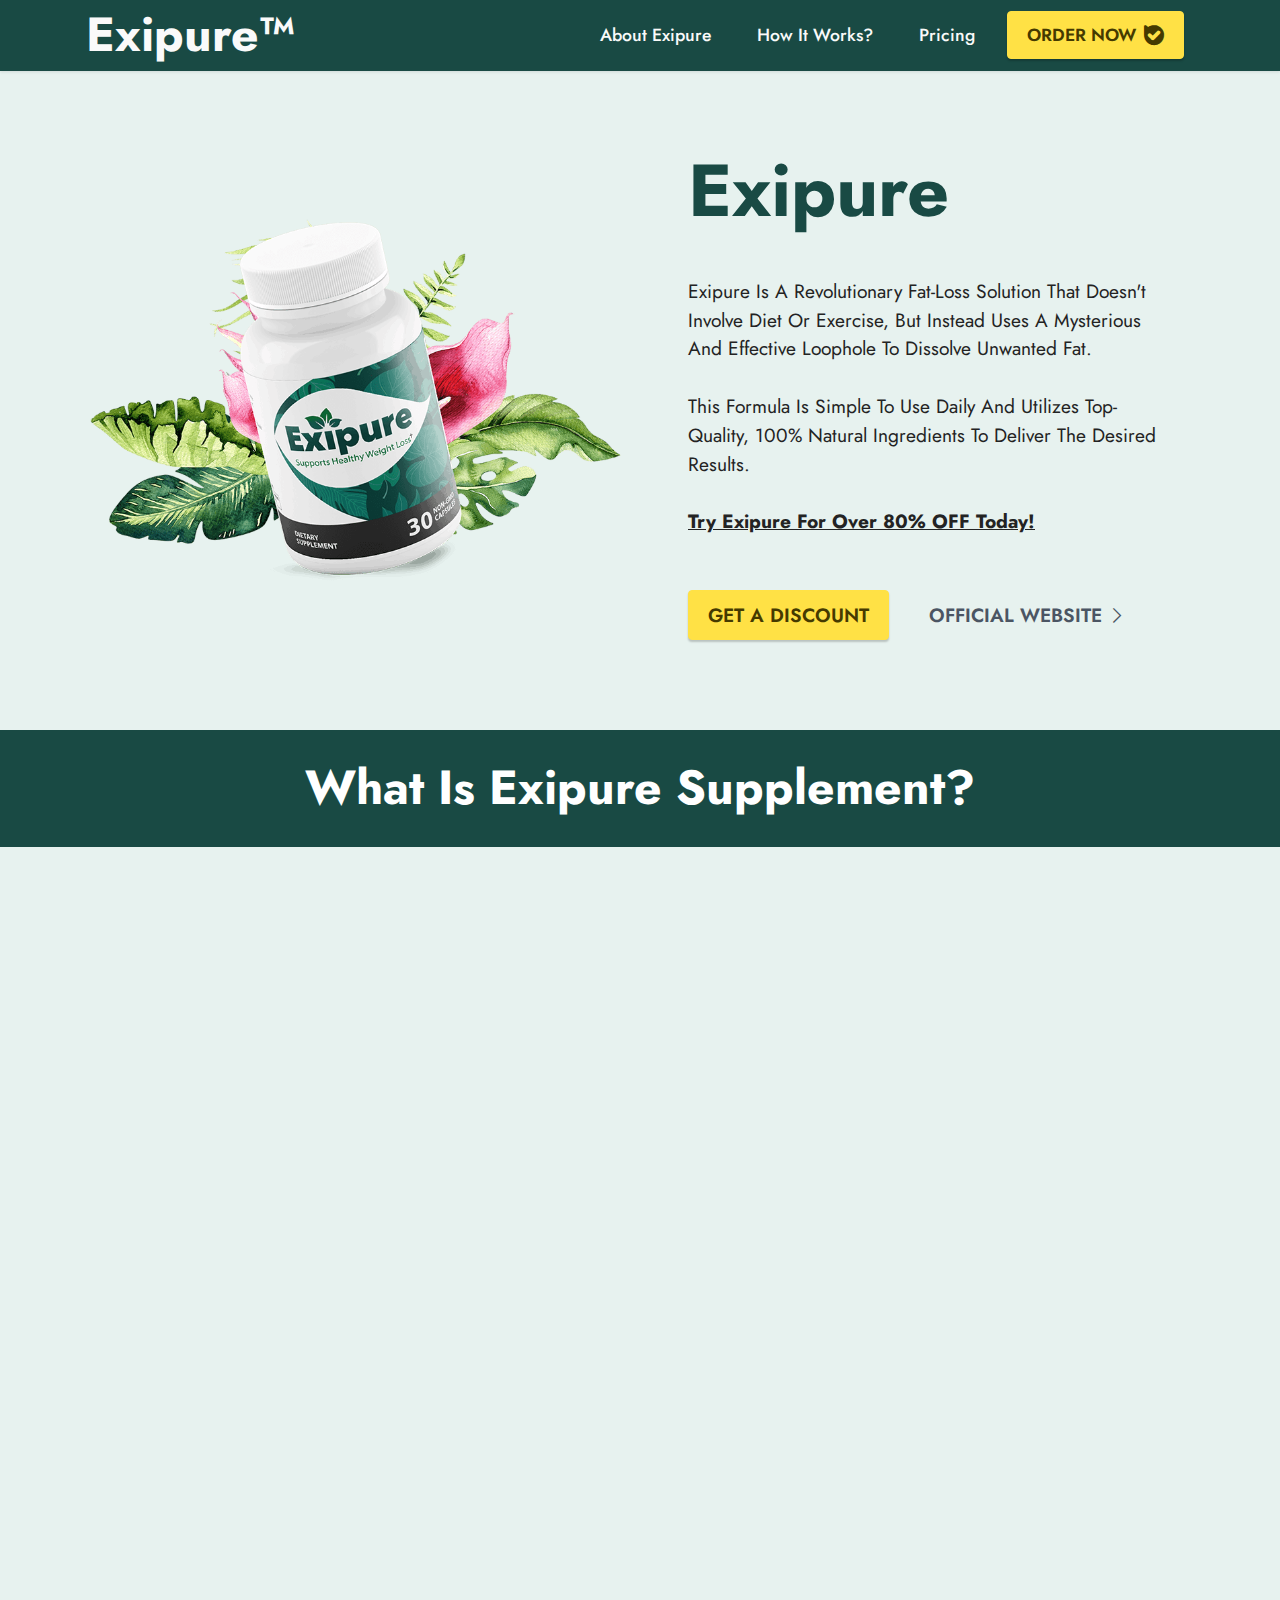
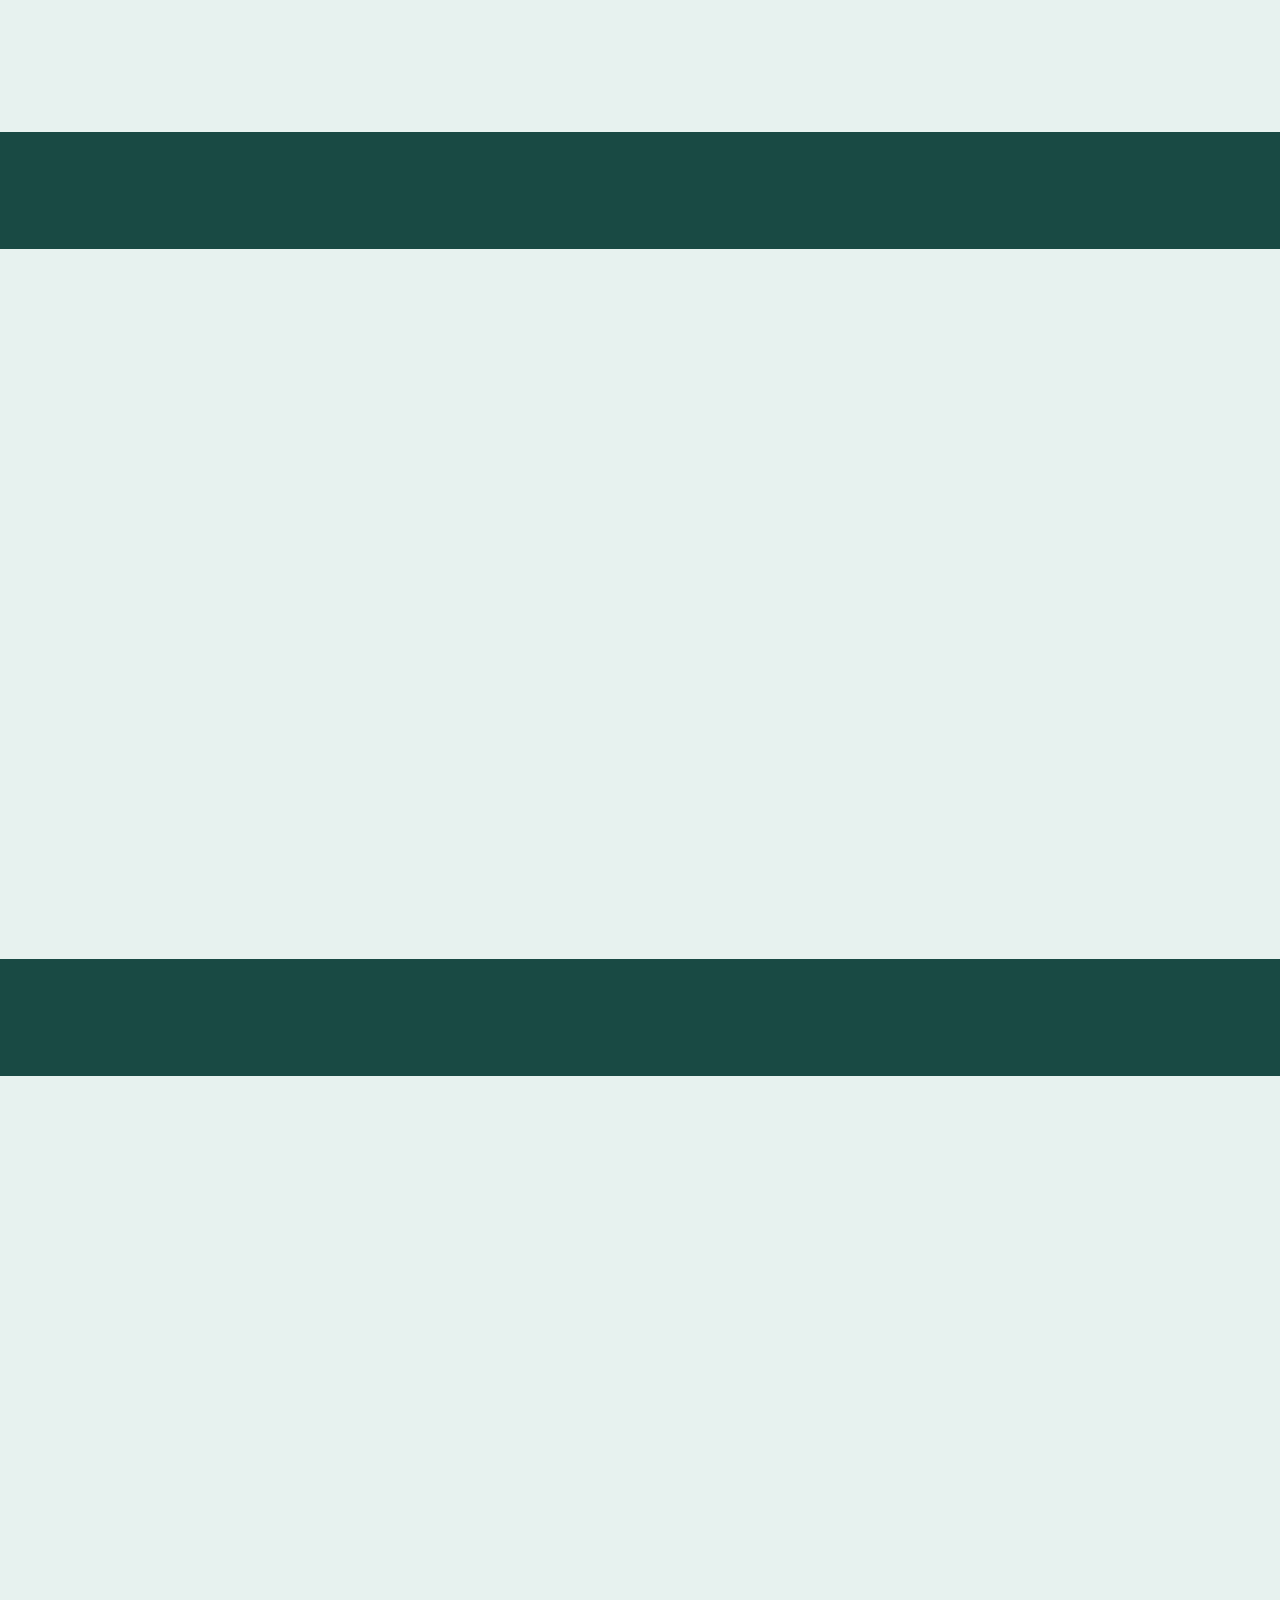
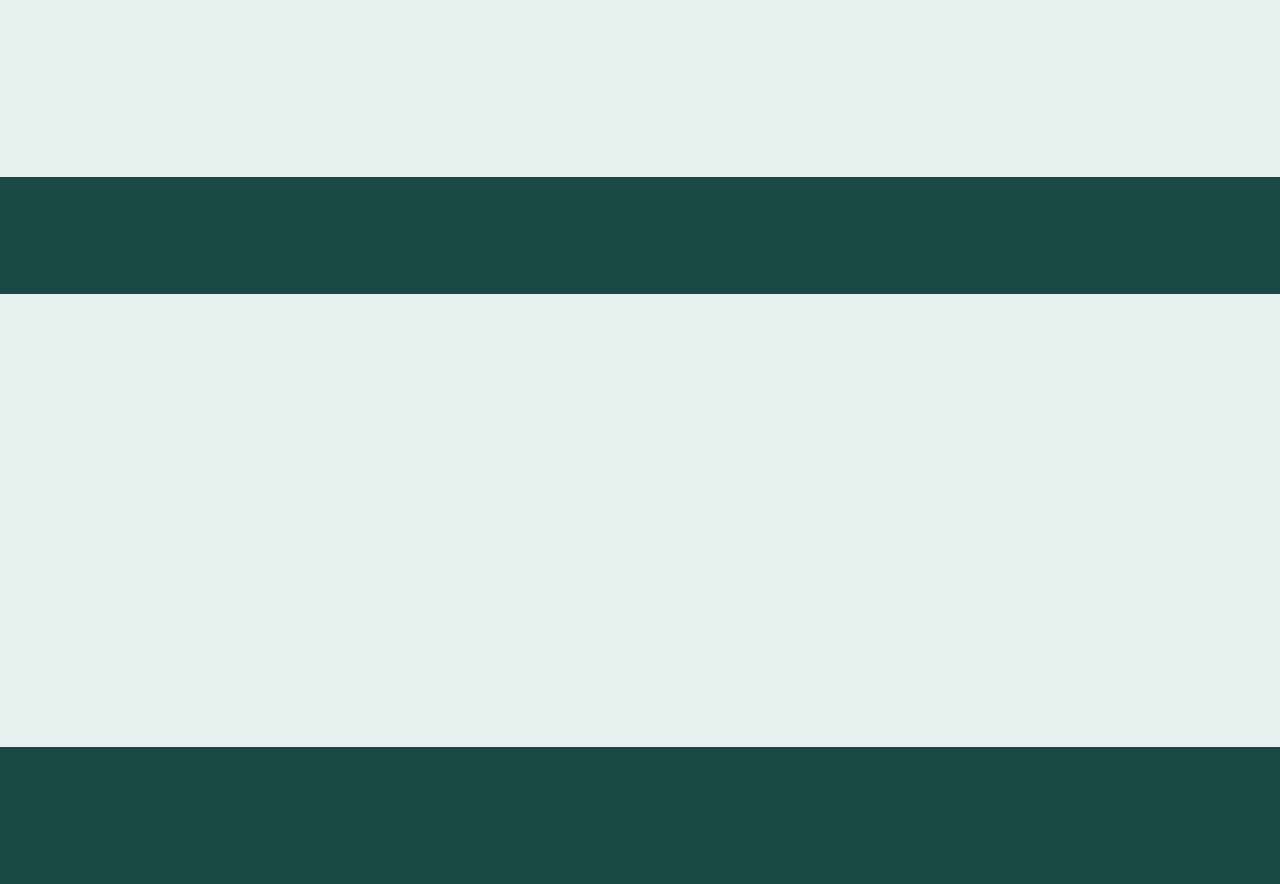
==== index.html @ cec7035a "Add files via upload" ====
<!DOCTYPE html>
<html  >
<head>
  
  <meta charset="UTF-8">
  <meta http-equiv="X-UA-Compatible" content="IE=edge">
  
  <meta name="twitter:card" content="summary_large_image"/>
  <meta name="twitter:image:src" content="">
  <meta property="og:image" content="">
  <meta name="twitter:title" content="Exipure™ Weight Loss | Official Store USA">
  <meta name="viewport" content="width=device-width, initial-scale=1, minimum-scale=1">
  <link rel="shortcut icon" href="assets/images/favicon-main-128x128.png" type="image/x-icon">
  <meta name="description" content="Exipure Is A Revolutionary Fat-Loss Solution That Doesn't Involve Diet Or Exercise, But Instead Uses A Mysterious And Effective Loophole To Dissolve Unwanted Fat.">
  
  
  <title>Exipure™ Weight Loss | Official Store USA</title>
  <link rel="stylesheet" href="assets/web/assets/mobirise-icons2/mobirise2.css">
  <link rel="stylesheet" href="assets/bootstrap/css/bootstrap.min.css">
  <link rel="stylesheet" href="assets/bootstrap/css/bootstrap-grid.min.css">
  <link rel="stylesheet" href="assets/bootstrap/css/bootstrap-reboot.min.css">
  <link rel="stylesheet" href="assets/animatecss/animate.css">
  <link rel="stylesheet" href="assets/dropdown/css/style.css">
  <link rel="stylesheet" href="assets/socicon/css/styles.css">
  <link rel="stylesheet" href="assets/theme/css/style.css">
  <link rel="preload" href="https://fonts.googleapis.com/css?family=Jost:100,200,300,400,500,600,700,800,900,100i,200i,300i,400i,500i,600i,700i,800i,900i&display=swap" as="style" onload="this.onload=null;this.rel='stylesheet'">
  <noscript><link rel="stylesheet" href="https://fonts.googleapis.com/css?family=Jost:100,200,300,400,500,600,700,800,900,100i,200i,300i,400i,500i,600i,700i,800i,900i&display=swap"></noscript>
  <link rel="preload" as="style" href="assets/mobirise/css/mbr-additional.css"><link rel="stylesheet" href="assets/mobirise/css/mbr-additional.css" type="text/css">
  
  
  
  <meta http-equiv="content-language" content="en-us">
<meta name="keywords" content="exipure, buy exipure, exipure supplement">
</head>
<body>
  
  <section data-bs-version="5.1" class="menu menu2 cid-tjymvQa5kp" once="menu" id="menu2-15">
    
    <nav class="navbar navbar-dropdown navbar-expand-lg">
        <div class="container">
            <div class="navbar-brand">
                
                <span class="navbar-caption-wrap"><a class="navbar-caption text-white text-primary display-2" href="https://us-exipure.org/">Exipure™</a></span>
            </div>
            <button class="navbar-toggler" type="button" data-toggle="collapse" data-bs-toggle="collapse" data-target="#navbarSupportedContent" data-bs-target="#navbarSupportedContent" aria-controls="navbarNavAltMarkup" aria-expanded="false" aria-label="Toggle navigation">
                <div class="hamburger">
                    <span></span>
                    <span></span>
                    <span></span>
                    <span></span>
                </div>
            </button>
            <div class="collapse navbar-collapse" id="navbarSupportedContent">
                <ul class="navbar-nav nav-dropdown" data-app-modern-menu="true"><li class="nav-item"><a class="nav-link link text-white display-4" href="index.html#content4-4">About Exipure</a>
                    </li><li class="nav-item"><a class="nav-link link text-white display-4" href="index.html#content4-6">How It Works?</a></li><li class="nav-item"><a class="nav-link link text-white text-primary display-4" href="index.html#content4-a">Pricing</a></li></ul>
                
                <div class="navbar-buttons mbr-section-btn"><a class="btn btn-warning display-4" href="https://1742c3sfshp2xufcz9tguz6v50.hop.clickbank.net" rel="nofollow" target="_blank"><span class="socicon socicon-bale mbr-iconfont mbr-iconfont-btn" style="font-size: 20px;"></span>ORDER NOW</a></div>
            </div>
        </div>
    </nav>
</section>

<section data-bs-version="5.1" class="header14 cid-tjtZOTAcVk" id="header14-k">

    

    
    

    <div class="container">
        <div class="row justify-content-center align-items-center">
            <div class="col-12 col-md-6 image-wrapper">
                <img src="assets/images/exp-home-800x544.png" alt="Buy Now">
            </div>
            <div class="col-12 col-md">
                <div class="text-wrapper">
                    <h1 class="mbr-section-title mbr-fonts-style mb-3 display-1"><strong>Exipure</strong></h1>
                    <p class="mbr-text mbr-fonts-style display-7">
                        <br>Exipure Is A Revolutionary Fat-Loss Solution That Doesn't Involve Diet Or Exercise, But Instead Uses A Mysterious And Effective Loophole To Dissolve Unwanted Fat.<br><br>This Formula Is Simple To Use Daily And Utilizes Top-Quality, 100% Natural Ingredients To Deliver The Desired Results.<br><br><strong><u>Try Exipure For Over 80% OFF Today!</u></strong><br><br></p>
                    <div class="mbr-section-btn mt-3"><a class="btn btn-warning display-7" href="https://1742c3sfshp2xufcz9tguz6v50.hop.clickbank.net" rel="nofollow" target="_blank"><font face="Moririse2"><br></font>GET A DISCOUNT</a> <a class="btn btn-primary-outline display-7" href="https://1742c3sfshp2xufcz9tguz6v50.hop.clickbank.net" rel="nofollow" target="_blank"><span class="mobi-mbri mobi-mbri-arrow-next mbr-iconfont mbr-iconfont-btn" style="font-size: 15px;"></span><font face="Moririse2"><br></font>OFFICIAL WEBSITE</a></div>
                </div>
            </div>
        </div>
    </div>
</section>

<section data-bs-version="5.1" class="content4 cid-tjtwnSRDdB" id="content4-4">
    

    
    
    <div class="container">
        <div class="row justify-content-center">
            <div class="title col-md-12 col-lg-12">
                <h3 class="mbr-section-title mbr-fonts-style align-center mb-4 display-2"><strong>What Is Exipure Supplement?</strong></h3>
                
                
            </div>
        </div>
    </div>
</section>

<section data-bs-version="5.1" class="header11 cid-tjtwWIp2h5" id="header11-5">

    

    
    

    <div class="container-fluid">
        <div class="row justify-content-center">
            <div class="col-12 col-md-5 image-wrapper">
                <img class="w-100" src="assets/images/cleanest-body-5-1120x1348.png" alt="Supplement">
            </div>
            <div class="col-12 col-md">
                <div class="text-wrapper text-center">
                    
                    <p class="mbr-text mbr-fonts-style display-7">Exipure is a revolutionary weight loss solution that is changing the way people think about shedding excess weight. For years, people have struggled to lose weight and maintain their results, often without success. However, Exipure offers a new approach that is unlike anything else on the market.
<br>
<br>The key to Exipure's effectiveness is its use of natural substances to target the root cause of abdominal fat - brown adipose tissue (BAT). This tissue is believed to be a major contributor to unexplained weight gain, and by targeting low levels of BAT, Exipure seeks to address the underlying cause of excess weight.
<br>
<br>Unlike traditional weight loss methods that rely on diet and exercise, Exipure uses a unique combination of 8 nutrients and plant extracts to target low levels of fatty tissue. <br><br>This approach is based on the concept that skinny individuals tend to have higher levels of BAT, which burns calories at a rate 300 times faster than regular fat. This helps to reduce calorie intake and make it easier to lose weight and shred fat.
<br>
<br>Exipure is the only diet pill in the world that targets low levels of fatty tissue in this way, making it a truly innovative solution for anyone looking to achieve long-term weight loss results. So if you're tired of struggling to shed excess weight without success, give Exipure a try and see the difference it can make.<br></p>
                    <div class="mbr-section-btn mt-3"><a class="btn btn-warning display-7" href="https://1742c3sfshp2xufcz9tguz6v50.hop.clickbank.net" rel="nofollow" target="_blank"><span class="mobi-mbri mobi-mbri-arrow-next mbr-iconfont mbr-iconfont-btn" style="font-size: 15px;"></span>BUY NOW</a></div>
                </div>
            </div>
        </div>
    </div>
</section>

<section data-bs-version="5.1" class="content4 cid-tjtxWwqj42" id="content4-6">
    

    
    
    <div class="container">
        <div class="row justify-content-center">
            <div class="title col-md-12 col-lg-12">
                <h3 class="mbr-section-title mbr-fonts-style align-center mb-4 display-2"><strong>How Does Exipure Works?</strong></h3>
                
                
            </div>
        </div>
    </div>
</section>

<section data-bs-version="5.1" class="content5 cid-sKy7tkCOig cid-tjtzqzBvQT" id="content5-7">
    
    <div class="container">
        <div class="row justify-content-center">
            <div class="col-md-12 col-lg-10">
                
                
                <p class="mbr-text mbr-fonts-style display-7">Exipure is an innovative weight loss formula that utilizes a blend of 8 different plant and herb extracts to increase brown adipose tissue (BAT) in the body. BAT is a powerful fat-burning furnace that plays a key role in weight loss, as it is capable of burning calories 300 times faster than regular fat cells. By burning calories constantly, it helps you maintain a calorie deficit diet and achieve your weight loss goals.
<br>
<br>What sets Exipure apart from other supplements on the market is its 100% natural formula, which is free from any known side effects. This makes it a safe and effective solution for anyone looking to shed excess weight and improve their overall health. If you're ready to take control of your weight loss journey, give Exipure a try and see the difference it can make.<br></p>
            </div>
        </div>
    </div>
</section>

<section data-bs-version="5.1" class="content8 cid-tjtzAQHko8" id="content8-8">
    
    <div class="container">
        <div class="row justify-content-center">
            <div class="counter-container col-md-12 col-lg-10">
                
                <div class="mbr-text mbr-fonts-style display-7">
                    <ul><li>Exipure's unique formula helps you burn fat even while you sleep, making it easy to lose weight without the need for a calorie-restricted diet or intense exercise.</li><li>It can help improve heart health and enhance the overall functioning of the liver, leading to an increase in metabolism.</li><li>It can help improve digestion and alleviate problems such as gas, bloating, and constipation.</li><li>Exipure helps balance sugar levels, blood pressure, and cholesterol while eliminating pollutants and plaque to improve artery function and overall health.</li><li>Exipure can help suppress unwanted cravings and appetite, leading to a reduction in hunger. It also derives energy from the burning of fat cells in the body.</li>
                    </ul>
                </div>
            </div>
        </div>
    </div>
</section>

<section data-bs-version="5.1" class="content4 cid-tjtCjTlHWT" id="content4-a">
    

    
    
    <div class="container">
        <div class="row justify-content-center">
            <div class="title col-md-12 col-lg-12">
                <h3 class="mbr-section-title mbr-fonts-style align-center mb-4 display-2"><strong>Limited Time Special Pricing - Act Now!</strong></h3>
                
                
            </div>
        </div>
    </div>
</section>

<section data-bs-version="5.1" class="image3 cid-tjufRGoCIV" id="image3-l">
    

    
    

    <div class="container">
        <div class="row justify-content-center">
            <div class="col-12 col-lg-10">
                <div class="image-wrapper">
                    <a href="https://1742c3sfshp2xufcz9tguz6v50.hop.clickbank.net" rel="nofollow" target="_blank"><img src="assets/images/out-9-2136x1408.png" alt="Order"></a>
                    
                </div>
            </div>
        </div>
    </div>
</section>

<section data-bs-version="5.1" class="content4 cid-tjtKMEmhHh" id="content4-h">
    

    
    
    <div class="container">
        <div class="row justify-content-center">
            <div class="title col-md-12 col-lg-12">
                <h3 class="mbr-section-title mbr-fonts-style align-center mb-4 display-2"><strong>180-Days Money Back Guarantee</strong></h3>
                
                
            </div>
        </div>
    </div>
</section>

<section data-bs-version="5.1" class="header11 cid-tjtKXxqvPZ" id="header11-j">

    

    
    

    <div class="container-fluid">
        <div class="row justify-content-center">
            <div class="col-12 col-md-5 image-wrapper">
                <img class="w-100" src="assets/images/180-days-money-back-guarantee-2-680x450.png" alt="Money Back Guarantee">
            </div>
            <div class="col-12 col-md">
                <div class="text-wrapper text-center">
                    
                    <p class="mbr-text mbr-fonts-style display-7">Exipure comes with a 100% money-back guarantee for 180 full days from the date of your original purchase.<br><br>If you're not completely satisfied with the supplement or your experience, simply let the Exipure team know within 180 days of your purchase and you'll receive a refund within 48 hours of the product being returned. <br><br>This includes empty bottles as well. There are no questions asked - simply return the Exipure supplement within the 180-day period and you'll receive a full refund.</p>
                    <div class="mbr-section-btn mt-3"><a class="btn btn-warning display-7" href="https://1742c3sfshp2xufcz9tguz6v50.hop.clickbank.net" rel="nofollow" target="_blank"><span class="mobi-mbri mobi-mbri-arrow-next mbr-iconfont mbr-iconfont-btn" style="font-size: 15px;"></span>GET YOUR BOTTLE TODAY</a></div>
                </div>
            </div>
        </div>
    </div>
</section>

<section data-bs-version="5.1" class="footer3 cid-tjymtBCwRa" once="footers" id="footer3-14">

    

    

    <div class="container">
        <div class="media-container-row align-center mbr-white">
            <div class="row row-links">
                <ul class="foot-menu">
                    
                    
                    
                    
                    
                <li class="foot-menu-item mbr-fonts-style display-7"><a href="page2.html" class="text-white">Privacy Policy</a></li><li class="foot-menu-item mbr-fonts-style display-7"><a href="page1.html" class="text-white">Terms Of Use</a></li><li class="foot-menu-item mbr-fonts-style display-7"><a href="page3.html" class="text-white">Disclaimer</a></li></ul>
            </div>
            
            <div class="row row-copirayt">
                <p class="mbr-text mb-0 mbr-fonts-style mbr-white align-center display-7">
                    © Copyright 2023 Exipure™. All Rights Reserved.
                </p>
            </div>
        </div>
    </div>
</section>


<script src="assets/bootstrap/js/bootstrap.bundle.min.js"></script>
  <script src="assets/smoothscroll/smooth-scroll.js"></script>
  <script src="assets/ytplayer/index.js"></script>
  <script src="assets/dropdown/js/navbar-dropdown.js"></script>
  <script src="assets/theme/js/script.js"></script>
  
  
  
 <div id="scrollToTop" class="scrollToTop mbr-arrow-up"><a style="text-align: center;"><i class="mbr-arrow-up-icon mbr-arrow-up-icon-cm cm-icon cm-icon-smallarrow-up"></i></a></div>
    <input name="animation" type="hidden">
  </body>
</html>
---- assets/web/assets/mobirise-icons2/mobirise2.css ----
@font-face {
  font-family: 'Moririse2';
  font-display: swap;
  src:  url('mobirise2.eot?f2bix4');
  src:  url('mobirise2.eot?f2bix4#iefix') format('embedded-opentype'),
    url('mobirise2.ttf?f2bix4') format('truetype'),
    url('mobirise2.woff?f2bix4') format('woff'),
    url('mobirise2.svg?f2bix4#mobirise2') format('svg');
  font-weight: normal;
  font-style: normal;
}

[class^="mobi-"], [class*=" mobi-"] {
  /* use !important to prevent issues with browser extensions that change fonts */
  font-family: 'Moririse2' !important;
  speak: none;
  font-style: normal;
  font-weight: normal;
  font-variant: normal;
  text-transform: none;
  line-height: 1;

  /* Better Font Rendering =========== */
  -webkit-font-smoothing: antialiased;
  -moz-osx-font-smoothing: grayscale;
}

.mobi-mbri-add-submenu:before {
  content: "\e900";
}
.mobi-mbri-alert:before {
  content: "\e901";
}
.mobi-mbri-align-center:before {
  content: "\e902";
}
.mobi-mbri-align-justify:before {
  content: "\e903";
}
.mobi-mbri-align-left:before {
  content: "\e904";
}
.mobi-mbri-align-right:before {
  content: "\e905";
}
.mobi-mbri-android:before {
  content: "\e906";
}
.mobi-mbri-apple:before {
  content: "\e907";
}
.mobi-mbri-arrow-down:before {
  content: "\e908";
}
.mobi-mbri-arrow-next:before {
  content: "\e909";
}
.mobi-mbri-arrow-prev:before {
  content: "\e90a";
}
.mobi-mbri-arrow-up:before {
  content: "\e90b";
}
.mobi-mbri-bold:before {
  content: "\e90c";
}
.mobi-mbri-bookmark:before {
  content: "\e90d";
}
.mobi-mbri-bootstrap:before {
  content: "\e90e";
}
.mobi-mbri-briefcase:before {
  content: "\e90f";
}
.mobi-mbri-browse:before {
  content: "\e910";
}
.mobi-mbri-bulleted-list:before {
  content: "\e911";
}
.mobi-mbri-calendar:before {
  content: "\e912";
}
.mobi-mbri-camera:before {
  content: "\e913";
}
.mobi-mbri-cart-add:before {
  content: "\e914";
}
.mobi-mbri-cart-full:before {
  content: "\e915";
}
.mobi-mbri-cash:before {
  content: "\e916";
}
.mobi-mbri-change-style:before {
  content: "\e917";
}
.mobi-mbri-chat:before {
  content: "\e918";
}
.mobi-mbri-clock:before {
  content: "\e919";
}
.mobi-mbri-close:before {
  content: "\e91a";
}
.mobi-mbri-cloud:before {
  content: "\e91b";
}
.mobi-mbri-code:before {
  content: "\e91c";
}
.mobi-mbri-contact-form:before {
  content: "\e91d";
}
.mobi-mbri-credit-card:before {
  content: "\e91e";
}
.mobi-mbri-cursor-click:before {
  content: "\e91f";
}
.mobi-mbri-cust-feedback:before {
  content: "\e920";
}
.mobi-mbri-database:before {
  content: "\e921";
}
.mobi-mbri-delivery:before {
  content: "\e922";
}
.mobi-mbri-desktop:before {
  content: "\e923";
}
.mobi-mbri-devices:before {
  content: "\e924";
}
.mobi-mbri-down:before {
  content: "\e925";
}
.mobi-mbri-download-2:before {
  content: "\e926";
}
.mobi-mbri-download:before {
  content: "\e927";
}
.mobi-mbri-drag-n-drop-2:before {
  content: "\e928";
}
.mobi-mbri-drag-n-drop:before {
  content: "\e929";
}
.mobi-mbri-edit-2:before {
  content: "\e92a";
}
.mobi-mbri-edit:before {
  content: "\e92b";
}
.mobi-mbri-error:before {
  content: "\e92c";
}
.mobi-mbri-extension:before {
  content: "\e92d";
}
.mobi-mbri-features:before {
  content: "\e92e";
}
.mobi-mbri-file:before {
  content: "\e92f";
}
.mobi-mbri-flag:before {
  content: "\e930";
}
.mobi-mbri-folder:before {
  content: "\e931";
}
.mobi-mbri-gift:before {
  content: "\e932";
}
.mobi-mbri-github:before {
  content: "\e933";
}
.mobi-mbri-globe-2:before {
  content: "\e934";
}
.mobi-mbri-globe:before {
  content: "\e935";
}
.mobi-mbri-growing-chart:before {
  content: "\e936";
}
.mobi-mbri-hearth:before {
  content: "\e937";
}
.mobi-mbri-help:before {
  content: "\e938";
}
.mobi-mbri-home:before {
  content: "\e939";
}
.mobi-mbri-hot-cup:before {
  content: "\e93a";
}
.mobi-mbri-idea:before {
  content: "\e93b";
}
.mobi-mbri-image-gallery:before {
  content: "\e93c";
}
.mobi-mbri-image-slider:before {
  content: "\e93d";
}
.mobi-mbri-info:before {
  content: "\e93e";
}
.mobi-mbri-italic:before {
  content: "\e93f";
}
.mobi-mbri-key:before {
  content: "\e940";
}
.mobi-mbri-laptop:before {
  content: "\e941";
}
.mobi-mbri-layers:before {
  content: "\e942";
}
.mobi-mbri-left-right:before {
  content: "\e943";
}
.mobi-mbri-left:before {
  content: "\e944";
}
.mobi-mbri-letter:before {
  content: "\e945";
}
.mobi-mbri-like:before {
  content: "\e946";
}
.mobi-mbri-link:before {
  content: "\e947";
}
.mobi-mbri-lock:before {
  content: "\e948";
}
.mobi-mbri-login:before {
  content: "\e949";
}
.mobi-mbri-logout:before {
  content: "\e94a";
}
.mobi-mbri-magic-stick:before {
  content: "\e94b";
}
.mobi-mbri-map-pin:before {
  content: "\e94c";
}
.mobi-mbri-menu:before {
  content: "\e94d";
}
.mobi-mbri-mobile-2:before {
  content: "\e94e";
}
.mobi-mbri-mobile-horizontal:before {
  content: "\e94f";
}
.mobi-mbri-mobile:before {
  content: "\e950";
}
.mobi-mbri-mobirise:before {
  content: "\e951";
}
.mobi-mbri-more-horizontal:before {
  content: "\e952";
}
.mobi-mbri-more-vertical:before {
  content: "\e953";
}
.mobi-mbri-music:before {
  content: "\e954";
}
.mobi-mbri-new-file:before {
  content: "\e955";
}
.mobi-mbri-numbered-list:before {
  content: "\e956";
}
.mobi-mbri-opened-folder:before {
  content: "\e957";
}
.mobi-mbri-pages:before {
  content: "\e958";
}
.mobi-mbri-paper-plane:before {
  content: "\e959";
}
.mobi-mbri-paperclip:before {
  content: "\e95a";
}
.mobi-mbri-phone:before {
  content: "\e95b";
}
.mobi-mbri-photo:before {
  content: "\e95c";
}
.mobi-mbri-photos:before {
  content: "\e95d";
}
.mobi-mbri-pin:before {
  content: "\e95e";
}
.mobi-mbri-play:before {
  content: "\e95f";
}
.mobi-mbri-plus:before {
  content: "\e960";
}
.mobi-mbri-preview:before {
  content: "\e961";
}
.mobi-mbri-print:before {
  content: "\e962";
}
.mobi-mbri-protect:before {
  content: "\e963";
}
.mobi-mbri-question:before {
  content: "\e964";
}
.mobi-mbri-quote-left:before {
  content: "\e965";
}
.mobi-mbri-quote-right:before {
  content: "\e966";
}
.mobi-mbri-redo:before {
  content: "\e967";
}
.mobi-mbri-refresh:before {
  content: "\e968";
}
.mobi-mbri-responsive-2:before {
  content: "\e969";
}
.mobi-mbri-responsive:before {
  content: "\e96a";
}
.mobi-mbri-right:before {
  content: "\e96b";
}
.mobi-mbri-rocket:before {
  content: "\e96c";
}
.mobi-mbri-sad-face:before {
  content: "\e96d";
}
.mobi-mbri-sale:before {
  content: "\e96e";
}
.mobi-mbri-save:before {
  content: "\e96f";
}
.mobi-mbri-search:before {
  content: "\e970";
}
.mobi-mbri-setting-2:before {
  content: "\e971";
}
.mobi-mbri-setting-3:before {
  content: "\e972";
}
.mobi-mbri-setting:before {
  content: "\e973";
}
.mobi-mbri-share:before {
  content: "\e974";
}
.mobi-mbri-shopping-bag:before {
  content: "\e975";
}
.mobi-mbri-shopping-basket:before {
  content: "\e976";
}
.mobi-mbri-shopping-cart:before {
  content: "\e977";
}
.mobi-mbri-sites:before {
  content: "\e978";
}
.mobi-mbri-smile-face:before {
  content: "\e979";
}
.mobi-mbri-speed:before {
  content: "\e97a";
}
.mobi-mbri-star:before {
  content: "\e97b";
}
.mobi-mbri-success:before {
  content: "\e97c";
}
.mobi-mbri-sun:before {
  content: "\e97d";
}
.mobi-mbri-sun2:before {
  content: "\e97e";
}
.mobi-mbri-tablet-vertical:before {
  content: "\e97f";
}
.mobi-mbri-tablet:before {
  content: "\e980";
}
.mobi-mbri-target:before {
  content: "\e981";
}
.mobi-mbri-timer:before {
  content: "\e982";
}
.mobi-mbri-to-ftp:before {
  content: "\e983";
}
.mobi-mbri-to-local-drive:before {
  content: "\e984";
}
.mobi-mbri-touch-swipe:before {
  content: "\e985";
}
.mobi-mbri-touch:before {
  content: "\e986";
}
.mobi-mbri-trash:before {
  content: "\e987";
}
.mobi-mbri-underline:before {
  content: "\e988";
}
.mobi-mbri-undo:before {
  content: "\e989";
}
.mobi-mbri-unlink:before {
  content: "\e98a";
}
.mobi-mbri-unlock:before {
  content: "\e98b";
}
.mobi-mbri-up-down:before {
  content: "\e98c";
}
.mobi-mbri-up:before {
  content: "\e98d";
}
.mobi-mbri-update:before {
  content: "\e98e";
}
.mobi-mbri-upload-2:before {
  content: "\e98f";
}
.mobi-mbri-upload:before {
  content: "\e990";
}
.mobi-mbri-user-2:before {
  content: "\e991";
}
.mobi-mbri-user:before {
  content: "\e992";
}
.mobi-mbri-users:before {
  content: "\e993";
}
.mobi-mbri-video-play:before {
  content: "\e994";
}
.mobi-mbri-video:before {
  content: "\e995";
}
.mobi-mbri-watch:before {
  content: "\e996";
}
.mobi-mbri-website-theme-2:before {
  content: "\e997";
}
.mobi-mbri-website-theme:before {
  content: "\e998";
}
.mobi-mbri-wifi:before {
  content: "\e999";
}
.mobi-mbri-windows:before {
  content: "\e99a";
}
.mobi-mbri-zoom-in:before {
  content: "\e99b";
}
.mobi-mbri-zoom-out:before {
  content: "\e99c";
}
---- assets/dropdown/css/style.css ----
.navbar-dropdown {
  left: 0;
  padding: 0;
  position: absolute;
  right: 0;
  top: 0;
  transition: all 0.45s ease;
  z-index: 1030;
  background: #282828; }
  .navbar-dropdown .navbar-logo {
    margin-right: 0.8rem;
    transition: margin 0.3s ease-in-out;
    vertical-align: middle; }
    .navbar-dropdown .navbar-logo img {
      height: 3.125rem;
      transition: all 0.3s ease-in-out; }
    .navbar-dropdown .navbar-logo.mbr-iconfont {
      font-size: 3.125rem;
      line-height: 3.125rem; }
  .navbar-dropdown .navbar-caption {
    font-weight: 700;
    white-space: normal;
    vertical-align: -4px;
    line-height: 3.125rem !important; }
    .navbar-dropdown .navbar-caption, .navbar-dropdown .navbar-caption:hover {
      color: inherit;
      text-decoration: none; }
  .navbar-dropdown .mbr-iconfont + .navbar-caption {
    vertical-align: -1px; }
  .navbar-dropdown.navbar-fixed-top {
    position: fixed; }
  .navbar-dropdown .navbar-brand span {
    vertical-align: -4px; }
  .navbar-dropdown.bg-color.transparent {
    background: none; }
  .navbar-dropdown.navbar-short .navbar-brand {
    padding: 0.625rem 0; }
    .navbar-dropdown.navbar-short .navbar-brand span {
      vertical-align: -1px; }
  .navbar-dropdown.navbar-short .navbar-caption {
    line-height: 2.375rem !important;
    vertical-align: -2px; }
  .navbar-dropdown.navbar-short .navbar-logo {
    margin-right: 0.5rem; }
    .navbar-dropdown.navbar-short .navbar-logo img {
      height: 2.375rem; }
    .navbar-dropdown.navbar-short .navbar-logo.mbr-iconfont {
      font-size: 2.375rem;
      line-height: 2.375rem; }
  .navbar-dropdown.navbar-short .mbr-table-cell {
    height: 3.625rem; }
  .navbar-dropdown .navbar-close {
    left: 0.6875rem;
    position: fixed;
    top: 0.75rem;
    z-index: 1000; }
  .navbar-dropdown .hamburger-icon {
    content: "";
    display: inline-block;
    vertical-align: middle;
    width: 16px;
    -webkit-box-shadow: 0 -6px 0 1px #282828,0 0 0 1px #282828,0 6px 0 1px #282828;
    -moz-box-shadow: 0 -6px 0 1px #282828,0 0 0 1px #282828,0 6px 0 1px #282828;
    box-shadow: 0 -6px 0 1px #282828,0 0 0 1px #282828,0 6px 0 1px #282828; }

.dropdown-menu .dropdown-toggle[data-toggle="dropdown-submenu"]::after {
  border-bottom: 0.35em solid transparent;
  border-left: 0.35em solid;
  border-right: 0;
  border-top: 0.35em solid transparent;
  margin-left: 0.3rem; }

.dropdown-menu .dropdown-item:focus {
  outline: 0; }

.nav-dropdown {
  font-size: 0.75rem;
  font-weight: 500;
  height: auto !important; }
  .nav-dropdown .nav-btn {
    padding-left: 1rem; }
  .nav-dropdown .link {
    margin: .667em 1.667em;
    font-weight: 500;
    padding: 0;
    transition: color .2s ease-in-out; }
    .nav-dropdown .link.dropdown-toggle {
      margin-right: 2.583em; }
      .nav-dropdown .link.dropdown-toggle::after {
        margin-left: .25rem;
        border-top: 0.35em solid;
        border-right: 0.35em solid transparent;
        border-left: 0.35em solid transparent;
        border-bottom: 0; }
      .nav-dropdown .link.dropdown-toggle[aria-expanded="true"] {
        margin: 0;
        padding: 0.667em 3.263em  0.667em 1.667em; }
  .nav-dropdown .link::after,
  .nav-dropdown .dropdown-item::after {
    color: inherit; }
  .nav-dropdown .btn {
    font-size: 0.75rem;
    font-weight: 700;
    letter-spacing: 0;
    margin-bottom: 0;
    padding-left: 1.25rem;
    padding-right: 1.25rem; }
  .nav-dropdown .dropdown-menu {
    border-radius: 0;
    border: 0;
    left: 0;
    margin: 0;
    padding-bottom: 1.25rem;
    padding-top: 1.25rem;
    position: relative; }
  .nav-dropdown .dropdown-submenu {
    margin-left: 0.125rem;
    top: 0; }
  .nav-dropdown .dropdown-item {
    font-weight: 500;
    line-height: 2;
    padding: 0.3846em 4.615em 0.3846em 1.5385em;
    position: relative;
    transition: color .2s ease-in-out, background-color .2s ease-in-out; }
    .nav-dropdown .dropdown-item::after {
      margin-top: -0.3077em;
      position: absolute;
      right: 1.1538em;
      top: 50%; }
    .nav-dropdown .dropdown-item:focus, .nav-dropdown .dropdown-item:hover {
      background: none; }

@media (max-width: 767px) {
  .nav-dropdown.navbar-toggleable-sm {
    bottom: 0;
    display: none;
    left: 0;
    overflow-x: hidden;
    position: fixed;
    top: 0;
    transform: translateX(-100%);
    -ms-transform: translateX(-100%);
    -webkit-transform: translateX(-100%);
    width: 18.75rem;
    z-index: 999; } }
.nav-dropdown.navbar-toggleable-xl {
  bottom: 0;
  display: none;
  left: 0;
  overflow-x: hidden;
  position: fixed;
  top: 0;
  transform: translateX(-100%);
  -ms-transform: translateX(-100%);
  -webkit-transform: translateX(-100%);
  width: 18.75rem;
  z-index: 999; }

.nav-dropdown-sm {
  display: block !important;
  overflow-x: hidden;
  overflow: auto;
  padding-top: 3.875rem; }
  .nav-dropdown-sm::after {
    content: "";
    display: block;
    height: 3rem;
    width: 100%; }
  .nav-dropdown-sm.collapse.in ~ .navbar-close {
    display: block !important; }
  .nav-dropdown-sm.collapsing, .nav-dropdown-sm.collapse.in {
    transform: translateX(0);
    -ms-transform: translateX(0);
    -webkit-transform: translateX(0);
    transition: all 0.25s ease-out;
    -webkit-transition: all 0.25s ease-out;
    background: #282828; }
  .nav-dropdown-sm.collapsing[aria-expanded="false"] {
    transform: translateX(-100%);
    -ms-transform: translateX(-100%);
    -webkit-transform: translateX(-100%); }
  .nav-dropdown-sm .nav-item {
    display: block;
    margin-left: 0 !important;
    padding-left: 0; }
  .nav-dropdown-sm .link,
  .nav-dropdown-sm .dropdown-item {
    border-top: 1px dotted rgba(255, 255, 255, 0.1);
    font-size: 0.8125rem;
    line-height: 1.6;
    margin: 0 !important;
    padding: 0.875rem 2.4rem 0.875rem 1.5625rem !important;
    position: relative;
    white-space: normal; }
    .nav-dropdown-sm .link:focus, .nav-dropdown-sm .link:hover,
    .nav-dropdown-sm .dropdown-item:focus,
    .nav-dropdown-sm .dropdown-item:hover {
      background: rgba(0, 0, 0, 0.2) !important;
      color: #c0a375; }
  .nav-dropdown-sm .nav-btn {
    position: relative;
    padding: 1.5625rem 1.5625rem 0 1.5625rem; }
    .nav-dropdown-sm .nav-btn::before {
      border-top: 1px dotted rgba(255, 255, 255, 0.1);
      content: "";
      left: 0;
      position: absolute;
      top: 0;
      width: 100%; }
    .nav-dropdown-sm .nav-btn + .nav-btn {
      padding-top: 0.625rem; }
      .nav-dropdown-sm .nav-btn + .nav-btn::before {
        display: none; }
  .nav-dropdown-sm .btn {
    padding: 0.625rem 0; }
  .nav-dropdown-sm .dropdown-toggle[data-toggle="dropdown-submenu"]::after {
    margin-left: .25rem;
    border-top: 0.35em solid;
    border-right: 0.35em solid transparent;
    border-left: 0.35em solid transparent;
    border-bottom: 0; }
  .nav-dropdown-sm .dropdown-toggle[data-toggle="dropdown-submenu"][aria-expanded="true"]::after {
    border-top: 0;
    border-right: 0.35em solid transparent;
    border-left: 0.35em solid transparent;
    border-bottom: 0.35em solid; }
  .nav-dropdown-sm .dropdown-menu {
    margin: 0;
    padding: 0;
    position: relative;
    top: 0;
    left: 0;
    width: 100%;
    border: 0;
    float: none;
    border-radius: 0;
    background: none; }
  .nav-dropdown-sm .dropdown-submenu {
    left: 100%;
    margin-left: 0.125rem;
    margin-top: -1.25rem;
    top: 0; }

.navbar-toggleable-sm .nav-dropdown .dropdown-menu {
  position: absolute; }

.navbar-toggleable-sm .nav-dropdown .dropdown-submenu {
  left: 100%;
  margin-left: 0.125rem;
  margin-top: -1.25rem;
  top: 0; }

.navbar-toggleable-sm.opened .nav-dropdown .dropdown-menu {
  position: relative; }

.navbar-toggleable-sm.opened .nav-dropdown .dropdown-submenu {
  left: 0;
  margin-left: 00rem;
  margin-top: 0rem;
  top: 0; }

.is-builder .nav-dropdown.collapsing {
  transition: none !important; }
---- assets/socicon/css/styles.css ----
@charset "UTF-8";

@font-face {
  font-family: 'Socicon';
  src:  url('../fonts/socicon.eot');
  src:  url('../fonts/socicon.eot?#iefix') format('embedded-opentype'),
    url('../fonts/socicon.woff2') format('woff2'),
    url('../fonts/socicon.ttf') format('truetype'),
    url('../fonts/socicon.woff') format('woff'),
    url('../fonts/socicon.svg#socicon') format('svg');
  font-weight: normal;
  font-style: normal;
  font-display: swap;
}

[data-icon]:before {
  font-family: "socicon" !important;
  content: attr(data-icon);
  font-style: normal !important;
  font-weight: normal !important;
  font-variant: normal !important;
  text-transform: none !important;
  speak: none;
  line-height: 1;
  -webkit-font-smoothing: antialiased;
  -moz-osx-font-smoothing: grayscale;
}

[class^="socicon-"], [class*=" socicon-"] {
  /* use !important to prevent issues with browser extensions that change fonts */
  font-family: 'Socicon' !important;
  speak: none;
  font-style: normal;
  font-weight: normal;
  font-variant: normal;
  text-transform: none;
  line-height: 1;

  /* Better Font Rendering =========== */
  -webkit-font-smoothing: antialiased;
  -moz-osx-font-smoothing: grayscale;
}

.socicon-eitaa:before {
  content: "\e97c";
}
.socicon-soroush:before {
  content: "\e97d";
}
.socicon-bale:before {
  content: "\e97e";
}
.socicon-zazzle:before {
  content: "\e97b";
}
.socicon-society6:before {
  content: "\e97a";
}
.socicon-redbubble:before {
  content: "\e979";
}
.socicon-avvo:before {
  content: "\e978";
}
.socicon-stitcher:before {
  content: "\e977";
}
.socicon-googlehangouts:before {
  content: "\e974";
}
.socicon-dlive:before {
  content: "\e975";
}
.socicon-vsco:before {
  content: "\e976";
}
.socicon-flipboard:before {
  content: "\e973";
}
.socicon-ubuntu:before {
  content: "\e958";
}
.socicon-artstation:before {
  content: "\e959";
}
.socicon-invision:before {
  content: "\e95a";
}
.socicon-torial:before {
  content: "\e95b";
}
.socicon-collectorz:before {
  content: "\e95c";
}
.socicon-seenthis:before {
  content: "\e95d";
}
.socicon-googleplaymusic:before {
  content: "\e95e";
}
.socicon-debian:before {
  content: "\e95f";
}
.socicon-filmfreeway:before {
  content: "\e960";
}
.socicon-gnome:before {
  content: "\e961";
}
.socicon-itchio:before {
  content: "\e962";
}
.socicon-jamendo:before {
  content: "\e963";
}
.socicon-mix:before {
  content: "\e964";
}
.socicon-sharepoint:before {
  content: "\e965";
}
.socicon-tinder:before {
  content: "\e966";
}
.socicon-windguru:before {
  content: "\e967";
}
.socicon-cdbaby:before {
  content: "\e968";
}
.socicon-elementaryos:before {
  content: "\e969";
}
.socicon-stage32:before {
  content: "\e96a";
}
.socicon-tiktok:before {
  content: "\e96b";
}
.socicon-gitter:before {
  content: "\e96c";
}
.socicon-letterboxd:before {
  content: "\e96d";
}
.socicon-threema:before {
  content: "\e96e";
}
.socicon-splice:before {
  content: "\e96f";
}
.socicon-metapop:before {
  content: "\e970";
}
.socicon-naver:before {
  content: "\e971";
}
.socicon-remote:before {
  content: "\e972";
}
.socicon-internet:before {
  content: "\e957";
}
.socicon-moddb:before {
  content: "\e94b";
}
.socicon-indiedb:before {
  content: "\e94c";
}
.socicon-traxsource:before {
  content: "\e94d";
}
.socicon-gamefor:before {
  content: "\e94e";
}
.socicon-pixiv:before {
  content: "\e94f";
}
.socicon-myanimelist:before {
  content: "\e950";
}
.socicon-blackberry:before {
  content: "\e951";
}
.socicon-wickr:before {
  content: "\e952";
}
.socicon-spip:before {
  content: "\e953";
}
.socicon-napster:before {
  content: "\e954";
}
.socicon-beatport:before {
  content: "\e955";
}
.socicon-hackerone:before {
  content: "\e956";
}
.socicon-hackernews:before {
  content: "\e946";
}
.socicon-smashwords:before {
  content: "\e947";
}
.socicon-kobo:before {
  content: "\e948";
}
.socicon-bookbub:before {
  content: "\e949";
}
.socicon-mailru:before {
  content: "\e94a";
}
.socicon-gitlab:before {
  content: "\e945";
}
.socicon-instructables:before {
  content: "\e944";
}
.socicon-portfolio:before {
  content: "\e943";
}
.socicon-codered:before {
  content: "\e940";
}
.socicon-origin:before {
  content: "\e941";
}
.socicon-nextdoor:before {
  content: "\e942";
}
.socicon-udemy:before {
  content: "\e93f";
}
.socicon-livemaster:before {
  content: "\e93e";
}
.socicon-crunchbase:before {
  content: "\e93b";
}
.socicon-homefy:before {
  content: "\e93c";
}
.socicon-calendly:before {
  content: "\e93d";
}
.socicon-realtor:before {
  content: "\e90f";
}
.socicon-tidal:before {
  content: "\e910";
}
.socicon-qobuz:before {
  content: "\e911";
}
.socicon-natgeo:before {
  content: "\e912";
}
.socicon-mastodon:before {
  content: "\e913";
}
.socicon-unsplash:before {
  content: "\e914";
}
.socicon-homeadvisor:before {
  content: "\e915";
}
.socicon-angieslist:before {
  content: "\e916";
}
.socicon-codepen:before {
  content: "\e917";
}
.socicon-slack:before {
  content: "\e918";
}
.socicon-openaigym:before {
  content: "\e919";
}
.socicon-logmein:before {
  content: "\e91a";
}
.socicon-fiverr:before {
  content: "\e91b";
}
.socicon-gotomeeting:before {
  content: "\e91c";
}
.socicon-aliexpress:before {
  content: "\e91d";
}
.socicon-guru:before {
  content: "\e91e";
}
.socicon-appstore:before {
  content: "\e91f";
}
.socicon-homes:before {
  content: "\e920";
}
.socicon-zoom:before {
  content: "\e921";
}
.socicon-alibaba:before {
  content: "\e922";
}
.socicon-craigslist:before {
  content: "\e923";
}
.socicon-wix:before {
  content: "\e924";
}
.socicon-redfin:before {
  content: "\e925";
}
.socicon-googlecalendar:before {
  content: "\e926";
}
.socicon-shopify:before {
  content: "\e927";
}
.socicon-freelancer:before {
  content: "\e928";
}
.socicon-seedrs:before {
  content: "\e929";
}
.socicon-bing:before {
  content: "\e92a";
}
.socicon-doodle:before {
  content: "\e92b";
}
.socicon-bonanza:before {
  content: "\e92c";
}
.socicon-squarespace:before {
  content: "\e92d";
}
.socicon-toptal:before {
  content: "\e92e";
}
.socicon-gust:before {
  content: "\e92f";
}
.socicon-ask:before {
  content: "\e930";
}
.socicon-trulia:before {
  content: "\e931";
}
.socicon-loomly:before {
  content: "\e932";
}
.socicon-ghost:before {
  content: "\e933";
}
.socicon-upwork:before {
  content: "\e934";
}
.socicon-fundable:before {
  content: "\e935";
}
.socicon-booking:before {
  content: "\e936";
}
.socicon-googlemaps:before {
  content: "\e937";
}
.socicon-zillow:before {
  content: "\e938";
}
.socicon-niconico:before {
  content: "\e939";
}
.socicon-toneden:before {
  content: "\e93a";
}
.socicon-augment:before {
  content: "\e908";
}
.socicon-bitbucket:before {
  content: "\e909";
}
.socicon-fyuse:before {
  content: "\e90a";
}
.socicon-yt-gaming:before {
  content: "\e90b";
}
.socicon-sketchfab:before {
  content: "\e90c";
}
.socicon-mobcrush:before {
  content: "\e90d";
}
.socicon-microsoft:before {
  content: "\e90e";
}
.socicon-pandora:before {
  content: "\e907";
}
.socicon-messenger:before {
  content: "\e906";
}
.socicon-gamewisp:before {
  content: "\e905";
}
.socicon-bloglovin:before {
  content: "\e904";
}
.socicon-tunein:before {
  content: "\e903";
}
.socicon-gamejolt:before {
  content: "\e901";
}
.socicon-trello:before {
  content: "\e902";
}
.socicon-spreadshirt:before {
  content: "\e900";
}
.socicon-500px:before {
  content: "\e000";
}
.socicon-8tracks:before {
  content: "\e001";
}
.socicon-airbnb:before {
  content: "\e002";
}
.socicon-alliance:before {
  content: "\e003";
}
.socicon-amazon:before {
  content: "\e004";
}
.socicon-amplement:before {
  content: "\e005";
}
.socicon-android:before {
  content: "\e006";
}
.socicon-angellist:before {
  content: "\e007";
}
.socicon-apple:before {
  content: "\e008";
}
.socicon-appnet:before {
  content: "\e009";
}
.socicon-baidu:before {
  content: "\e00a";
}
.socicon-bandcamp:before {
  content: "\e00b";
}
.socicon-battlenet:before {
  content: "\e00c";
}
.socicon-mixer:before {
  content: "\e00d";
}
.socicon-bebee:before {
  content: "\e00e";
}
.socicon-bebo:before {
  content: "\e00f";
}
.socicon-behance:before {
  content: "\e010";
}
.socicon-blizzard:before {
  content: "\e011";
}
.socicon-blogger:before {
  content: "\e012";
}
.socicon-buffer:before {
  content: "\e013";
}
.socicon-chrome:before {
  content: "\e014";
}
.socicon-coderwall:before {
  content: "\e015";
}
.socicon-curse:before {
  content: "\e016";
}
.socicon-dailymotion:before {
  content: "\e017";
}
.socicon-deezer:before {
  content: "\e018";
}
.socicon-delicious:before {
  content: "\e019";
}
.socicon-deviantart:before {
  content: "\e01a";
}
.socicon-diablo:before {
  content: "\e01b";
}
.socicon-digg:before {
  content: "\e01c";
}
.socicon-discord:before {
  content: "\e01d";
}
.socicon-disqus:before {
  content: "\e01e";
}
.socicon-douban:before {
  content: "\e01f";
}
.socicon-draugiem:before {
  content: "\e020";
}
.socicon-dribbble:before {
  content: "\e021";
}
.socicon-drupal:before {
  content: "\e022";
}
.socicon-ebay:before {
  content: "\e023";
}
.socicon-ello:before {
  content: "\e024";
}
.socicon-endomodo:before {
  content: "\e025";
}
.socicon-envato:before {
  content: "\e026";
}
.socicon-etsy:before {
  content: "\e027";
}
.socicon-facebook:before {
  content: "\e028";
}
.socicon-feedburner:before {
  content: "\e029";
}
.socicon-filmweb:before {
  content: "\e02a";
}
.socicon-firefox:before {
  content: "\e02b";
}
.socicon-flattr:before {
  content: "\e02c";
}
.socicon-flickr:before {
  content: "\e02d";
}
.socicon-formulr:before {
  content: "\e02e";
}
.socicon-forrst:before {
  content: "\e02f";
}
.socicon-foursquare:before {
  content: "\e030";
}
.socicon-friendfeed:before {
  content: "\e031";
}
.socicon-github:before {
  content: "\e032";
}
.socicon-goodreads:before {
  content: "\e033";
}
.socicon-google:before {
  content: "\e034";
}
.socicon-googlescholar:before {
  content: "\e035";
}
.socicon-googlegroups:before {
  content: "\e036";
}
.socicon-googlephotos:before {
  content: "\e037";
}
.socicon-googleplus:before {
  content: "\e038";
}
.socicon-grooveshark:before {
  content: "\e039";
}
.socicon-hackerrank:before {
  content: "\e03a";
}
.socicon-hearthstone:before {
  content: "\e03b";
}
.socicon-hellocoton:before {
  content: "\e03c";
}
.socicon-heroes:before {
  content: "\e03d";
}
.socicon-smashcast:before {
  content: "\e03e";
}
.socicon-horde:before {
  content: "\e03f";
}
.socicon-houzz:before {
  content: "\e040";
}
.socicon-icq:before {
  content: "\e041";
}
.socicon-identica:before {
  content: "\e042";
}
.socicon-imdb:before {
  content: "\e043";
}
.socicon-instagram:before {
  content: "\e044";
}
.socicon-issuu:before {
  content: "\e045";
}
.socicon-istock:before {
  content: "\e046";
}
.socicon-itunes:before {
  content: "\e047";
}
.socicon-keybase:before {
  content: "\e048";
}
.socicon-lanyrd:before {
  content: "\e049";
}
.socicon-lastfm:before {
  content: "\e04a";
}
.socicon-line:before {
  content: "\e04b";
}
.socicon-linkedin:before {
  content: "\e04c";
}
.socicon-livejournal:before {
  content: "\e04d";
}
.socicon-lyft:before {
  content: "\e04e";
}
.socicon-macos:before {
  content: "\e04f";
}
.socicon-mail:before {
  content: "\e050";
}
.socicon-medium:before {
  content: "\e051";
}
.socicon-meetup:before {
  content: "\e052";
}
.socicon-mixcloud:before {
  content: "\e053";
}
.socicon-modelmayhem:before {
  content: "\e054";
}
.socicon-mumble:before {
  content: "\e055";
}
.socicon-myspace:before {
  content: "\e056";
}
.socicon-newsvine:before {
  content: "\e057";
}
.socicon-nintendo:before {
  content: "\e058";
}
.socicon-npm:before {
  content: "\e059";
}
.socicon-odnoklassniki:before {
  content: "\e05a";
}
.socicon-openid:before {
  content: "\e05b";
}
.socicon-opera:before {
  content: "\e05c";
}
.socicon-outlook:before {
  content: "\e05d";
}
.socicon-overwatch:before {
  content: "\e05e";
}
.socicon-patreon:before {
  content: "\e05f";
}
.socicon-paypal:before {
  content: "\e060";
}
.socicon-periscope:before {
  content: "\e061";
}
.socicon-persona:before {
  content: "\e062";
}
.socicon-pinterest:before {
  content: "\e063";
}
.socicon-play:before {
  content: "\e064";
}
.socicon-player:before {
  content: "\e065";
}
.socicon-playstation:before {
  content: "\e066";
}
.socicon-pocket:before {
  content: "\e067";
}
.socicon-qq:before {
  content: "\e068";
}
.socicon-quora:before {
  content: "\e069";
}
.socicon-raidcall:before {
  content: "\e06a";
}
.socicon-ravelry:before {
  content: "\e06b";
}
.socicon-reddit:before {
  content: "\e06c";
}
.socicon-renren:before {
  content: "\e06d";
}
.socicon-researchgate:before {
  content: "\e06e";
}
.socicon-residentadvisor:before {
  content: "\e06f";
}
.socicon-reverbnation:before {
  content: "\e070";
}
.socicon-rss:before {
  content: "\e071";
}
.socicon-sharethis:before {
  content: "\e072";
}
.socicon-skype:before {
  content: "\e073";
}
.socicon-slideshare:before {
  content: "\e074";
}
.socicon-smugmug:before {
  content: "\e075";
}
.socicon-snapchat:before {
  content: "\e076";
}
.socicon-songkick:before {
  content: "\e077";
}
.socicon-soundcloud:before {
  content: "\e078";
}
.socicon-spotify:before {
  content: "\e079";
}
.socicon-stackexchange:before {
  content: "\e07a";
}
.socicon-stackoverflow:before {
  content: "\e07b";
}
.socicon-starcraft:before {
  content: "\e07c";
}
.socicon-stayfriends:before {
  content: "\e07d";
}
.socicon-steam:before {
  content: "\e07e";
}
.socicon-storehouse:before {
  content: "\e07f";
}
.socicon-strava:before {
  content: "\e080";
}
.socicon-streamjar:before {
  content: "\e081";
}
.socicon-stumbleupon:before {
  content: "\e082";
}
.socicon-swarm:before {
  content: "\e083";
}
.socicon-teamspeak:before {
  content: "\e084";
}
.socicon-teamviewer:before {
  content: "\e085";
}
.socicon-technorati:before {
  content: "\e086";
}
.socicon-telegram:before {
  content: "\e087";
}
.socicon-tripadvisor:before {
  content: "\e088";
}
.socicon-tripit:before {
  content: "\e089";
}
.socicon-triplej:before {
  content: "\e08a";
}
.socicon-tumblr:before {
  content: "\e08b";
}
.socicon-twitch:before {
  content: "\e08c";
}
.socicon-twitter:before {
  content: "\e08d";
}
.socicon-uber:before {
  content: "\e08e";
}
.socicon-ventrilo:before {
  content: "\e08f";
}
.socicon-viadeo:before {
  content: "\e090";
}
.socicon-viber:before {
  content: "\e091";
}
.socicon-viewbug:before {
  content: "\e092";
}
.socicon-vimeo:before {
  content: "\e093";
}
.socicon-vine:before {
  content: "\e094";
}
.socicon-vkontakte:before {
  content: "\e095";
}
.socicon-warcraft:before {
  content: "\e096";
}
.socicon-wechat:before {
  content: "\e097";
}
.socicon-weibo:before {
  content: "\e098";
}
.socicon-whatsapp:before {
  content: "\e099";
}
.socicon-wikipedia:before {
  content: "\e09a";
}
.socicon-windows:before {
  content: "\e09b";
}
.socicon-wordpress:before {
  content: "\e09c";
}
.socicon-wykop:before {
  content: "\e09d";
}
.socicon-xbox:before {
  content: "\e09e";
}
.socicon-xing:before {
  content: "\e09f";
}
.socicon-yahoo:before {
  content: "\e0a0";
}
.socicon-yammer:before {
  content: "\e0a1";
}
.socicon-yandex:before {
  content: "\e0a2";
}
.socicon-yelp:before {
  content: "\e0a3";
}
.socicon-younow:before {
  content: "\e0a4";
}
.socicon-youtube:before {
  content: "\e0a5";
}
.socicon-zapier:before {
  content: "\e0a6";
}
.socicon-zerply:before {
  content: "\e0a7";
}
.socicon-zomato:before {
  content: "\e0a8";
}
.socicon-zynga:before {
  content: "\e0a9";
}
---- assets/theme/css/style.css ----
@charset "UTF-8";
section {
  background-color: #ffffff;
}

body {
  font-style: normal;
  line-height: 1.5;
  font-weight: 400;
  color: #232323;
  position: relative;
}

button {
  background-color: transparent;
  border-color: transparent;
}

section,
.container,
.container-fluid {
  position: relative;
  word-wrap: break-word;
}

a.mbr-iconfont:hover {
  text-decoration: none;
}

.article .lead p,
.article .lead ul,
.article .lead ol,
.article .lead pre,
.article .lead blockquote {
  margin-bottom: 0;
}

a {
  font-style: normal;
  font-weight: 400;
  cursor: pointer;
}
a, a:hover {
  text-decoration: none;
}

.mbr-section-title {
  font-style: normal;
  line-height: 1.3;
}

.mbr-section-subtitle {
  line-height: 1.3;
}

.mbr-text {
  font-style: normal;
  line-height: 1.7;
}

h1,
h2,
h3,
h4,
h5,
h6,
.display-1,
.display-2,
.display-4,
.display-5,
.display-7,
span,
p,
a {
  line-height: 1;
  word-break: break-word;
  word-wrap: break-word;
  font-weight: 400;
}

b,
strong {
  font-weight: bold;
}

input:-webkit-autofill, input:-webkit-autofill:hover, input:-webkit-autofill:focus, input:-webkit-autofill:active {
  transition-delay: 9999s;
  -webkit-transition-property: background-color, color;
  transition-property: background-color, color;
}

textarea[type=hidden] {
  display: none;
}

section {
  background-position: 50% 50%;
  background-repeat: no-repeat;
  background-size: cover;
}
section .mbr-background-video,
section .mbr-background-video-preview {
  position: absolute;
  bottom: 0;
  left: 0;
  right: 0;
  top: 0;
}

.hidden {
  visibility: hidden;
}

.mbr-z-index20 {
  z-index: 20;
}

/*! Base colors */
.mbr-white {
  color: #ffffff;
}

.mbr-black {
  color: #111111;
}

.mbr-bg-white {
  background-color: #ffffff;
}

.mbr-bg-black {
  background-color: #000000;
}

/*! Text-aligns */
.align-left {
  text-align: left;
}

.align-center {
  text-align: center;
}

.align-right {
  text-align: right;
}

/*! Font-weight  */
.mbr-light {
  font-weight: 300;
}

.mbr-regular {
  font-weight: 400;
}

.mbr-semibold {
  font-weight: 500;
}

.mbr-bold {
  font-weight: 700;
}

/*! Media  */
.media-content {
  flex-basis: 100%;
}

.media-container-row {
  display: flex;
  flex-direction: row;
  flex-wrap: wrap;
  justify-content: center;
  align-content: center;
  align-items: start;
}
.media-container-row .media-size-item {
  width: 400px;
}

.media-container-column {
  display: flex;
  flex-direction: column;
  flex-wrap: wrap;
  justify-content: center;
  align-content: center;
  align-items: stretch;
}
.media-container-column > * {
  width: 100%;
}

@media (min-width: 992px) {
  .media-container-row {
    flex-wrap: nowrap;
  }
}
figure {
  margin-bottom: 0;
  overflow: hidden;
}

figure[mbr-media-size] {
  transition: width 0.1s;
}

img,
iframe {
  display: block;
  width: 100%;
}

.card {
  background-color: transparent;
  border: none;
}

.card-box {
  width: 100%;
}

.card-img {
  text-align: center;
  flex-shrink: 0;
  -webkit-flex-shrink: 0;
}

.media {
  max-width: 100%;
  margin: 0 auto;
}

.mbr-figure {
  align-self: center;
}

.media-container > div {
  max-width: 100%;
}

.mbr-figure img,
.card-img img {
  width: 100%;
}

@media (max-width: 991px) {
  .media-size-item {
    width: auto !important;
  }

  .media {
    width: auto;
  }

  .mbr-figure {
    width: 100% !important;
  }
}
/*! Buttons */
.mbr-section-btn {
  margin-left: -0.6rem;
  margin-right: -0.6rem;
  font-size: 0;
}

.btn {
  font-weight: 600;
  border-width: 1px;
  font-style: normal;
  margin: 0.6rem 0.6rem;
  white-space: normal;
  transition: all 0.2s ease-in-out;
  display: inline-flex;
  align-items: center;
  justify-content: center;
  word-break: break-word;
}

.btn-sm {
  font-weight: 600;
  letter-spacing: 0px;
  transition: all 0.3s ease-in-out;
}

.btn-md {
  font-weight: 600;
  letter-spacing: 0px;
  transition: all 0.3s ease-in-out;
}

.btn-lg {
  font-weight: 600;
  letter-spacing: 0px;
  transition: all 0.3s ease-in-out;
}

.btn-form {
  margin: 0;
}
.btn-form:hover {
  cursor: pointer;
}

nav .mbr-section-btn {
  margin-left: 0rem;
  margin-right: 0rem;
}

/*! Btn icon margin */
.btn .mbr-iconfont,
.btn.btn-sm .mbr-iconfont {
  order: 1;
  cursor: pointer;
  margin-left: 0.5rem;
  vertical-align: sub;
}

.btn.btn-md .mbr-iconfont,
.btn.btn-md .mbr-iconfont {
  margin-left: 0.8rem;
}

.mbr-regular {
  font-weight: 400;
}

.mbr-semibold {
  font-weight: 500;
}

.mbr-bold {
  font-weight: 700;
}

[type=submit] {
  -webkit-appearance: none;
}

/*! Full-screen */
.mbr-fullscreen .mbr-overlay {
  min-height: 100vh;
}

.mbr-fullscreen {
  display: flex;
  display: -moz-flex;
  display: -ms-flex;
  display: -o-flex;
  align-items: center;
  min-height: 100vh;
  padding-top: 3rem;
  padding-bottom: 3rem;
}

/*! Map */
.map {
  height: 25rem;
  position: relative;
}
.map iframe {
  width: 100%;
  height: 100%;
}

/*! Scroll to top arrow */
.mbr-arrow-up {
  bottom: 25px;
  right: 90px;
  position: fixed;
  text-align: right;
  z-index: 5000;
  color: #ffffff;
  font-size: 22px;
}

.mbr-arrow-up a {
  background: rgba(0, 0, 0, 0.2);
  border-radius: 50%;
  color: #fff;
  display: inline-block;
  height: 60px;
  width: 60px;
  border: 2px solid #fff;
  outline-style: none !important;
  position: relative;
  text-decoration: none;
  transition: all 0.3s ease-in-out;
  cursor: pointer;
  text-align: center;
}
.mbr-arrow-up a:hover {
  background-color: rgba(0, 0, 0, 0.4);
}
.mbr-arrow-up a i {
  line-height: 60px;
}

.mbr-arrow-up-icon {
  display: block;
  color: #fff;
}

.mbr-arrow-up-icon::before {
  content: "›";
  display: inline-block;
  font-family: serif;
  font-size: 22px;
  line-height: 1;
  font-style: normal;
  position: relative;
  top: 6px;
  left: -4px;
  transform: rotate(-90deg);
}

/*! Arrow Down */
.mbr-arrow {
  position: absolute;
  bottom: 45px;
  left: 50%;
  width: 60px;
  height: 60px;
  cursor: pointer;
  background-color: rgba(80, 80, 80, 0.5);
  border-radius: 50%;
  transform: translateX(-50%);
}
@media (max-width: 767px) {
  .mbr-arrow {
    display: none;
  }
}
.mbr-arrow > a {
  display: inline-block;
  text-decoration: none;
  outline-style: none;
  -webkit-animation: arrowdown 1.7s ease-in-out infinite;
          animation: arrowdown 1.7s ease-in-out infinite;
  color: #ffffff;
}
.mbr-arrow > a > i {
  position: absolute;
  top: -2px;
  left: 15px;
  font-size: 2rem;
}

#scrollToTop a i::before {
  content: "";
  position: absolute;
  display: block;
  border-bottom: 2.5px solid #fff;
  border-left: 2.5px solid #fff;
  width: 27.8%;
  height: 27.8%;
  left: 50%;
  top: 51%;
  transform: translateY(-30%) translateX(-50%) rotate(135deg);
}

@keyframes arrowdown {
  0% {
    transform: translateY(0px);
  }
  50% {
    transform: translateY(-5px);
  }
  100% {
    transform: translateY(0px);
  }
}
@-webkit-keyframes arrowdown {
  0% {
    transform: translateY(0px);
  }
  50% {
    transform: translateY(-5px);
  }
  100% {
    transform: translateY(0px);
  }
}
@media (max-width: 500px) {
  .mbr-arrow-up {
    left: 0;
    right: 0;
    text-align: center;
  }
}
/*Gradients animation*/
@keyframes gradient-animation {
  from {
    background-position: 0% 100%;
    -webkit-animation-timing-function: ease-in-out;
            animation-timing-function: ease-in-out;
  }
  to {
    background-position: 100% 0%;
    -webkit-animation-timing-function: ease-in-out;
            animation-timing-function: ease-in-out;
  }
}
@-webkit-keyframes gradient-animation {
  from {
    background-position: 0% 100%;
    -webkit-animation-timing-function: ease-in-out;
            animation-timing-function: ease-in-out;
  }
  to {
    background-position: 100% 0%;
    -webkit-animation-timing-function: ease-in-out;
            animation-timing-function: ease-in-out;
  }
}
.bg-gradient {
  background-size: 200% 200%;
  animation: gradient-animation 5s infinite alternate;
  -webkit-animation: gradient-animation 5s infinite alternate;
}

.menu .navbar-brand {
  display: -webkit-flex;
}
.menu .navbar-brand span {
  display: flex;
  display: -webkit-flex;
}
.menu .navbar-brand .navbar-caption-wrap {
  display: -webkit-flex;
}
.menu .navbar-brand .navbar-logo img {
  display: -webkit-flex;
  width: auto;
}
@media (min-width: 768px) and (max-width: 991px) {
  .menu .navbar-toggleable-sm .navbar-nav {
    display: -ms-flexbox;
  }
}
@media (max-width: 991px) {
  .menu .navbar-collapse {
    max-height: 93.5vh;
  }
  .menu .navbar-collapse.show {
    overflow: auto;
  }
}
@media (min-width: 992px) {
  .menu .navbar-nav.nav-dropdown {
    display: -webkit-flex;
  }
  .menu .navbar-toggleable-sm .navbar-collapse {
    display: -webkit-flex !important;
  }
  .menu .collapsed .navbar-collapse {
    max-height: 93.5vh;
  }
  .menu .collapsed .navbar-collapse.show {
    overflow: auto;
  }
}
@media (max-width: 767px) {
  .menu .navbar-collapse {
    max-height: 80vh;
  }
}

.nav-link .mbr-iconfont {
  margin-right: 0.5rem;
}

.navbar {
  display: -webkit-flex;
  -webkit-flex-wrap: wrap;
  -webkit-align-items: center;
  -webkit-justify-content: space-between;
}

.navbar-collapse {
  -webkit-flex-basis: 100%;
  -webkit-flex-grow: 1;
  -webkit-align-items: center;
}

.nav-dropdown .link {
  padding: 0.667em 1.667em !important;
  margin: 0 !important;
}

.nav {
  display: -webkit-flex;
  -webkit-flex-wrap: wrap;
}

.row {
  display: -webkit-flex;
  -webkit-flex-wrap: wrap;
}

.justify-content-center {
  -webkit-justify-content: center;
}

.form-inline {
  display: -webkit-flex;
}

.card-wrapper {
  -webkit-flex: 1;
}

.carousel-control {
  z-index: 10;
  display: -webkit-flex;
}

.carousel-controls {
  display: -webkit-flex;
}

.media {
  display: -webkit-flex;
}

.form-group:focus {
  outline: none;
}

.jq-selectbox__select {
  padding: 7px 0;
  position: relative;
}

.jq-selectbox__dropdown {
  overflow: hidden;
  border-radius: 10px;
  position: absolute;
  top: 100%;
  left: 0 !important;
  width: 100% !important;
}

.jq-selectbox__trigger-arrow {
  right: 0;
  transform: translateY(-50%);
}

.jq-selectbox li {
  padding: 1.07em 0.5em;
}

input[type=range] {
  padding-left: 0 !important;
  padding-right: 0 !important;
}

.modal-dialog,
.modal-content {
  height: 100%;
}

.modal-dialog .carousel-inner {
  height: calc(100vh - 1.75rem);
}
@media (max-width: 575px) {
  .modal-dialog .carousel-inner {
    height: calc(100vh - 1rem);
  }
}

.carousel-item {
  text-align: center;
}

.carousel-item img {
  margin: auto;
}

.navbar-toggler {
  align-self: flex-start;
  padding: 0.25rem 0.75rem;
  font-size: 1.25rem;
  line-height: 1;
  background: transparent;
  border: 1px solid transparent;
  border-radius: 0.25rem;
}

.navbar-toggler:focus,
.navbar-toggler:hover {
  text-decoration: none;
  box-shadow: none;
}

.navbar-toggler-icon {
  display: inline-block;
  width: 1.5em;
  height: 1.5em;
  vertical-align: middle;
  content: "";
  background: no-repeat center center;
  background-size: 100% 100%;
}

.navbar-toggler-left {
  position: absolute;
  left: 1rem;
}

.navbar-toggler-right {
  position: absolute;
  right: 1rem;
}

.card-img {
  width: auto;
}

.menu .navbar.collapsed:not(.beta-menu) {
  flex-direction: column;
}

.carousel-item.active,
.carousel-item-next,
.carousel-item-prev {
  display: flex;
}

.note-air-layout .dropup .dropdown-menu,
.note-air-layout .navbar-fixed-bottom .dropdown .dropdown-menu {
  bottom: initial !important;
}

html,
body {
  height: auto;
  min-height: 100vh;
}

.dropup .dropdown-toggle::after {
  display: none;
}

.form-asterisk {
  font-family: initial;
  position: absolute;
  top: -2px;
  font-weight: normal;
}

.form-control-label {
  position: relative;
  cursor: pointer;
  margin-bottom: 0.357em;
  padding: 0;
}

.alert {
  color: #ffffff;
  border-radius: 0;
  border: 0;
  font-size: 1.1rem;
  line-height: 1.5;
  margin-bottom: 1.875rem;
  padding: 1.25rem;
  position: relative;
  text-align: center;
}
.alert.alert-form::after {
  background-color: inherit;
  bottom: -7px;
  content: "";
  display: block;
  height: 14px;
  left: 50%;
  margin-left: -7px;
  position: absolute;
  transform: rotate(45deg);
  width: 14px;
}

.form-control {
  background-color: #ffffff;
  background-clip: border-box;
  color: #232323;
  line-height: 1rem !important;
  height: auto;
  padding: 0.6rem 1.2rem;
  transition: border-color 0.25s ease 0s;
  border: 1px solid transparent !important;
  border-radius: 4px;
  box-shadow: rgba(0, 0, 0, 0.07) 0px 1px 1px 0px, rgba(0, 0, 0, 0.07) 0px 1px 3px 0px, rgba(0, 0, 0, 0.03) 0px 0px 0px 1px;
}
.form-active .form-control:invalid {
  border-color: red;
}

form .row {
  margin-left: -0.6rem;
  margin-right: -0.6rem;
}
form .row [class*=col] {
  padding-left: 0.6rem;
  padding-right: 0.6rem;
}

form .mbr-section-btn {
  margin: 0;
  padding-left: 0.6rem;
  padding-right: 0.6rem;
}

form .btn {
  display: flex;
  padding: 0.6rem 1.2rem;
  margin: 0;
}

form .form-check-input {
  margin-top: 0.5;
}

textarea.form-control {
  line-height: 1.5rem !important;
}

.form-group {
  margin-bottom: 1.2rem;
}

.form-control,
form .btn {
  min-height: 48px;
}

.gdpr-block label span.textGDPR input[name=gdpr] {
  top: 7px;
}

.form-control:focus {
  box-shadow: none;
}

:focus {
  outline: none;
}

.mbr-overlay {
  background-color: #000;
  bottom: 0;
  left: 0;
  opacity: 0.5;
  position: absolute;
  right: 0;
  top: 0;
  z-index: 0;
  pointer-events: none;
}

blockquote {
  font-style: italic;
  padding: 3rem;
  font-size: 1.09rem;
  position: relative;
  border-left: 3px solid;
}

ul,
ol,
pre,
blockquote {
  margin-bottom: 2.3125rem;
}

.mt-4 {
  margin-top: 2rem !important;
}

.mb-4 {
  margin-bottom: 2rem !important;
}

@media (min-width: 992px) {
  .container {
    padding-left: 16px;
    padding-right: 16px;
  }

  .row {
    margin-left: -16px;
    margin-right: -16px;
  }
  .row > [class*=col] {
    padding-left: 16px;
    padding-right: 16px;
  }
}
@media (min-width: 768px) {
  .container-fluid {
    padding-left: 32px;
    padding-right: 32px;
  }
}
@media (min-width: 768px) and (max-width: 991px) {
  .mbr-container {
    padding-left: 32px;
    padding-right: 32px;
  }
}
@media (max-width: 767px) {
  .mbr-container {
    padding-left: 16px;
    padding-right: 16px;
  }
}
.card-wrapper,
.item-wrapper {
  overflow: hidden;
}

.app-video-wrapper > img {
  opacity: 1;
}

.item {
  position: relative;
}

.dropdown-menu .dropdown-menu {
  left: 100%;
}

.dropdown-item + .dropdown-menu {
  display: none;
}

.dropdown-item:hover + .dropdown-menu,
.dropdown-menu:hover {
  display: block;
}

@media (min-aspect-ratio: 16/9) {
  .mbr-video-foreground {
    height: 300% !important;
    top: -100% !important;
  }
}
@media (max-aspect-ratio: 16/9) {
  .mbr-video-foreground {
    width: 300% !important;
    left: -100% !important;
  }
}
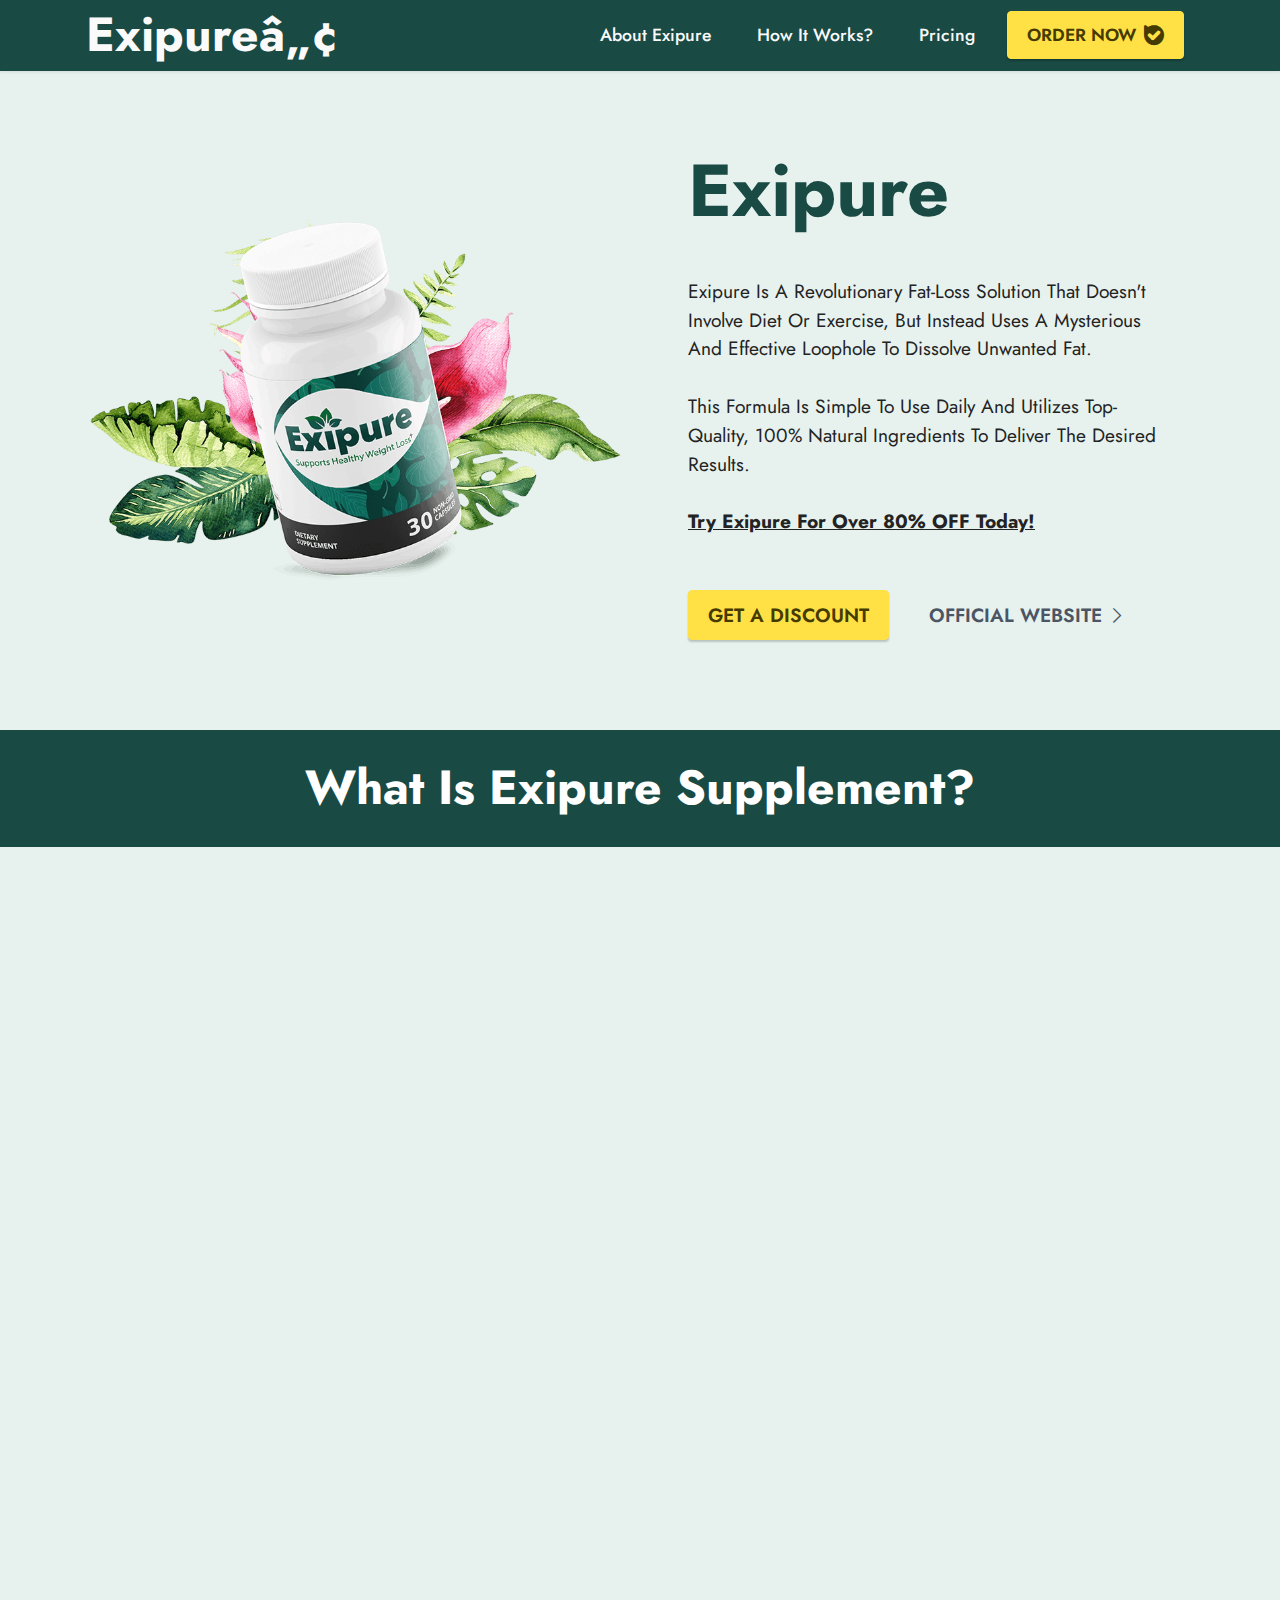
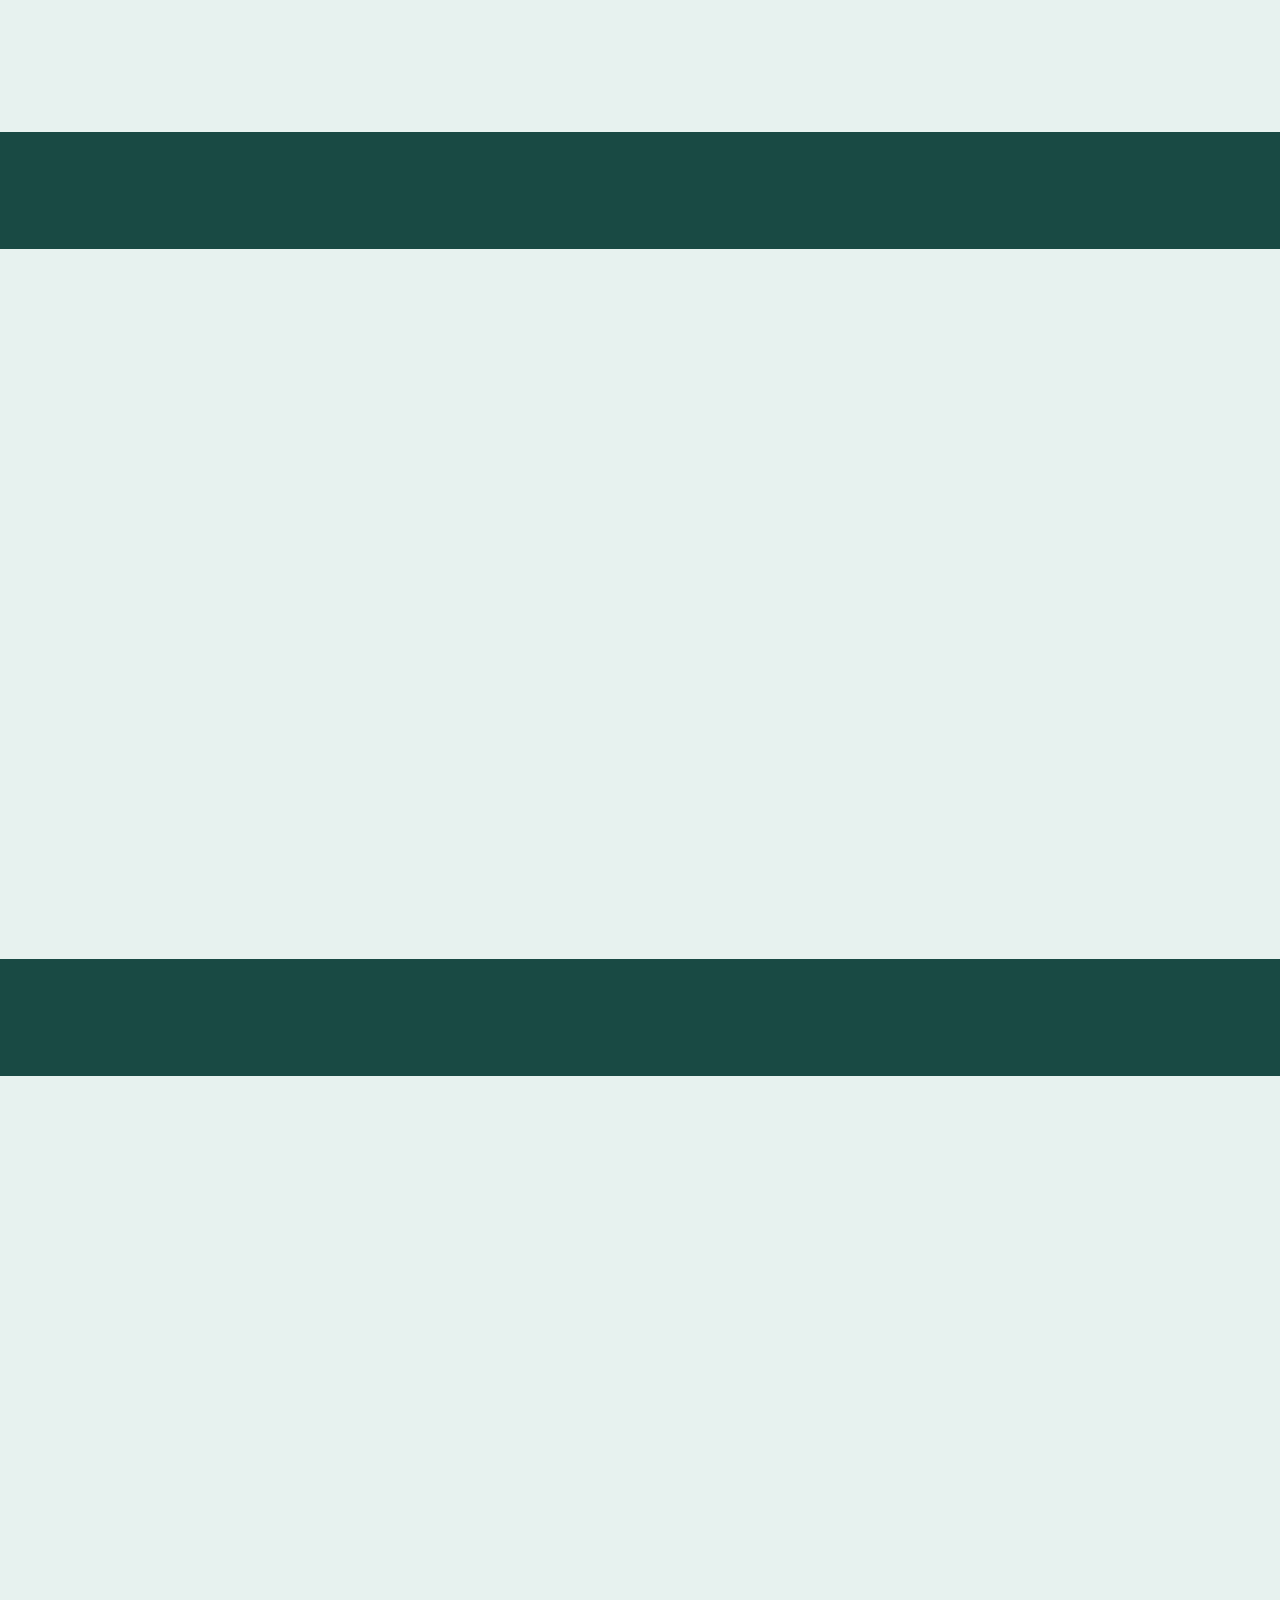
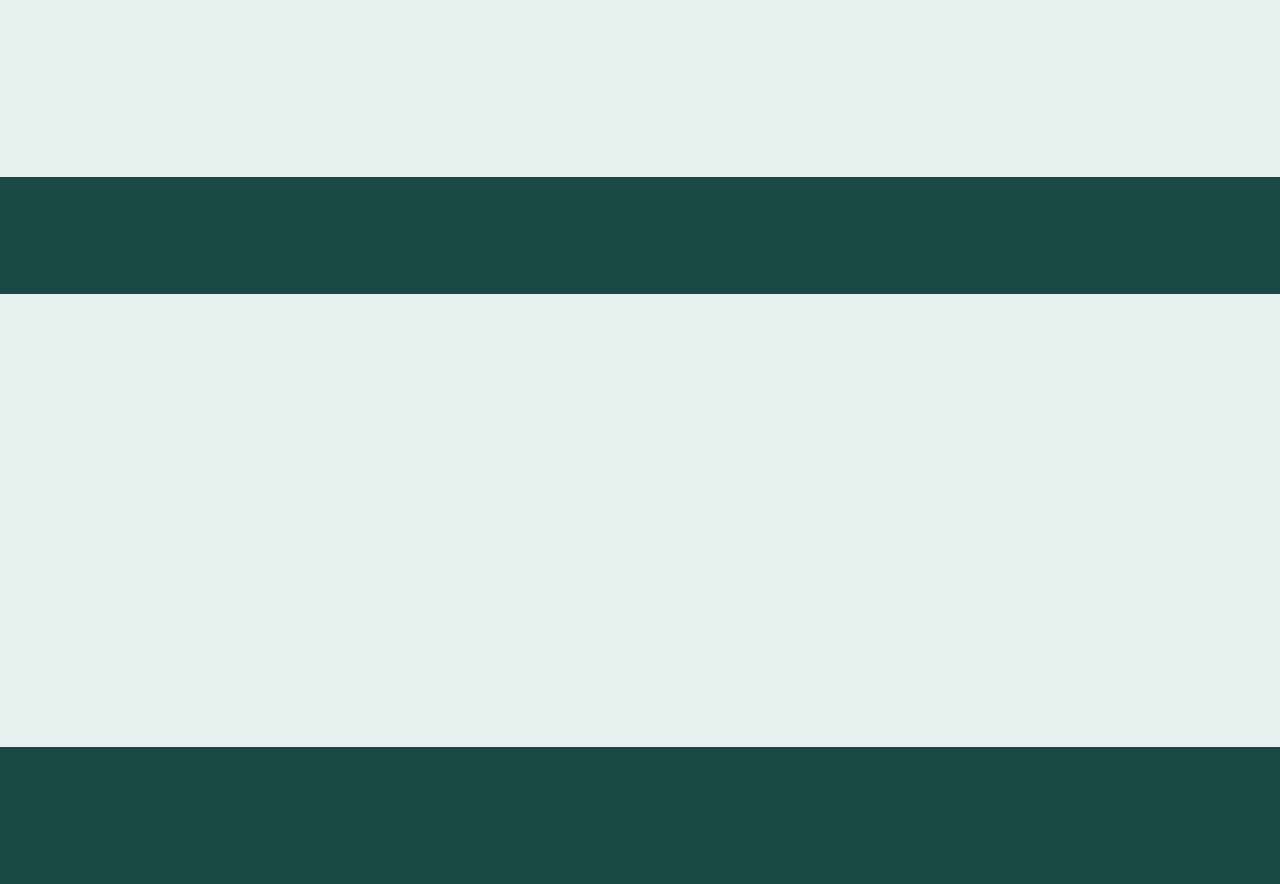
==== commit f05fb451: "Update index.html" ====
--- a/index.html
+++ b/index.html
@@ -1,7 +1,51 @@
 <!DOCTYPE html>
 <html  >
 <head>
-  
+  <!-- Snap Pixel Code -->
+<script type='text/javascript'>
+(function(e,t,n){if(e.snaptr)return;var a=e.snaptr=function()
+{a.handleRequest?a.handleRequest.apply(a,arguments):a.queue.push(arguments)};
+a.queue=[];var s='script';r=t.createElement(s);r.async=!0;
+r.src=n;var u=t.getElementsByTagName(s)[0];
+u.parentNode.insertBefore(r,u);})(window,document,
+'https://sc-static.net/scevent.min.js');
+
+snaptr('init', 'e9f0e346-bda5-463f-97de-9b89f2078033', {
+'user_email': '_INSERT_USER_EMAIL_'
+});
+
+snaptr('track', 'PAGE_VIEW');
+
+</script>
+<!-- End Snap Pixel Code -->
+
+<!-- Meta Pixel Code -->
+<script>
+  !function(f,b,e,v,n,t,s)
+  {if(f.fbq)return;n=f.fbq=function(){n.callMethod?
+  n.callMethod.apply(n,arguments):n.queue.push(arguments)};
+  if(!f._fbq)f._fbq=n;n.push=n;n.loaded=!0;n.version='2.0';
+  n.queue=[];t=b.createElement(e);t.async=!0;
+  t.src=v;s=b.getElementsByTagName(e)[0];
+  s.parentNode.insertBefore(t,s)}(window, document,'script',
+  'https://connect.facebook.net/en_US/fbevents.js');
+  fbq('init', '1252382062025789');
+  fbq('track', 'PageView');
+</script>
+<noscript><img height="1" width="1" style="display:none"
+  src="https://www.facebook.com/tr?id=1252382062025789&ev=PageView&noscript=1"
+/></noscript>
+<!-- End Meta Pixel Code -->
+
+<!-- Google tag (gtag.js) -->
+<script async src="https://www.googletagmanager.com/gtag/js?id=G-0FQEKQXRQW"></script>
+<script>
+  window.dataLayer = window.dataLayer || [];
+  function gtag(){dataLayer.push(arguments);}
+  gtag('js', new Date());
+
+  gtag('config', 'G-0FQEKQXRQW');
+</script>
   <meta charset="UTF-8">
   <meta http-equiv="X-UA-Compatible" content="IE=edge">
   
@@ -54,7 +98,7 @@
                 <ul class="navbar-nav nav-dropdown" data-app-modern-menu="true"><li class="nav-item"><a class="nav-link link text-white display-4" href="index.html#content4-4">About Exipure</a>
                     </li><li class="nav-item"><a class="nav-link link text-white display-4" href="index.html#content4-6">How It Works?</a></li><li class="nav-item"><a class="nav-link link text-white text-primary display-4" href="index.html#content4-a">Pricing</a></li></ul>
                 
-                <div class="navbar-buttons mbr-section-btn"><a class="btn btn-warning display-4" href="https://1742c3sfshp2xufcz9tguz6v50.hop.clickbank.net" rel="nofollow" target="_blank"><span class="socicon socicon-bale mbr-iconfont mbr-iconfont-btn" style="font-size: 20px;"></span>ORDER NOW</a></div>
+                <div class="navbar-buttons mbr-section-btn"><a class="btn btn-warning display-4" href="https://6d49d9nfleg3pqedzgyf-6fybt.hop.clickbank.net" rel="nofollow" target="_blank"><span class="socicon socicon-bale mbr-iconfont mbr-iconfont-btn" style="font-size: 20px;"></span>ORDER NOW</a></div>
             </div>
         </div>
     </nav>
@@ -77,7 +121,7 @@
                     <h1 class="mbr-section-title mbr-fonts-style mb-3 display-1"><strong>Exipure</strong></h1>
                     <p class="mbr-text mbr-fonts-style display-7">
                         <br>Exipure Is A Revolutionary Fat-Loss Solution That Doesn't Involve Diet Or Exercise, But Instead Uses A Mysterious And Effective Loophole To Dissolve Unwanted Fat.<br><br>This Formula Is Simple To Use Daily And Utilizes Top-Quality, 100% Natural Ingredients To Deliver The Desired Results.<br><br><strong><u>Try Exipure For Over 80% OFF Today!</u></strong><br><br></p>
-                    <div class="mbr-section-btn mt-3"><a class="btn btn-warning display-7" href="https://1742c3sfshp2xufcz9tguz6v50.hop.clickbank.net" rel="nofollow" target="_blank"><font face="Moririse2"><br></font>GET A DISCOUNT</a> <a class="btn btn-primary-outline display-7" href="https://1742c3sfshp2xufcz9tguz6v50.hop.clickbank.net" rel="nofollow" target="_blank"><span class="mobi-mbri mobi-mbri-arrow-next mbr-iconfont mbr-iconfont-btn" style="font-size: 15px;"></span><font face="Moririse2"><br></font>OFFICIAL WEBSITE</a></div>
+                    <div class="mbr-section-btn mt-3"><a class="btn btn-warning display-7" href="https://6d49d9nfleg3pqedzgyf-6fybt.hop.clickbank.net" rel="nofollow" target="_blank"><font face="Moririse2"><br></font>GET A DISCOUNT</a> <a class="btn btn-primary-outline display-7" href="https://6d49d9nfleg3pqedzgyf-6fybt.hop.clickbank.net" rel="nofollow" target="_blank"><span class="mobi-mbri mobi-mbri-arrow-next mbr-iconfont mbr-iconfont-btn" style="font-size: 15px;"></span><font face="Moririse2"><br></font>OFFICIAL WEBSITE</a></div>
                 </div>
             </div>
         </div>
@@ -122,7 +166,7 @@
 <br>Unlike traditional weight loss methods that rely on diet and exercise, Exipure uses a unique combination of 8 nutrients and plant extracts to target low levels of fatty tissue. <br><br>This approach is based on the concept that skinny individuals tend to have higher levels of BAT, which burns calories at a rate 300 times faster than regular fat. This helps to reduce calorie intake and make it easier to lose weight and shred fat.
 <br>
 <br>Exipure is the only diet pill in the world that targets low levels of fatty tissue in this way, making it a truly innovative solution for anyone looking to achieve long-term weight loss results. So if you're tired of struggling to shed excess weight without success, give Exipure a try and see the difference it can make.<br></p>
-                    <div class="mbr-section-btn mt-3"><a class="btn btn-warning display-7" href="https://1742c3sfshp2xufcz9tguz6v50.hop.clickbank.net" rel="nofollow" target="_blank"><span class="mobi-mbri mobi-mbri-arrow-next mbr-iconfont mbr-iconfont-btn" style="font-size: 15px;"></span>BUY NOW</a></div>
+                    <div class="mbr-section-btn mt-3"><a class="btn btn-warning display-7" href="https://6d49d9nfleg3pqedzgyf-6fybt.hop.clickbank.net" rel="nofollow" target="_blank"><span class="mobi-mbri mobi-mbri-arrow-next mbr-iconfont mbr-iconfont-btn" style="font-size: 15px;"></span>BUY NOW</a></div>
                 </div>
             </div>
         </div>
@@ -201,7 +245,7 @@
         <div class="row justify-content-center">
             <div class="col-12 col-lg-10">
                 <div class="image-wrapper">
-                    <a href="https://1742c3sfshp2xufcz9tguz6v50.hop.clickbank.net" rel="nofollow" target="_blank"><img src="assets/images/out-9-2136x1408.png" alt="Order"></a>
+                    <a href="https://6d49d9nfleg3pqedzgyf-6fybt.hop.clickbank.net" rel="nofollow" target="_blank"><img src="assets/images/out-9-2136x1408.png" alt="Order"></a>
                     
                 </div>
             </div>
@@ -241,7 +285,7 @@
                 <div class="text-wrapper text-center">
                     
                     <p class="mbr-text mbr-fonts-style display-7">Exipure comes with a 100% money-back guarantee for 180 full days from the date of your original purchase.<br><br>If you're not completely satisfied with the supplement or your experience, simply let the Exipure team know within 180 days of your purchase and you'll receive a refund within 48 hours of the product being returned. <br><br>This includes empty bottles as well. There are no questions asked - simply return the Exipure supplement within the 180-day period and you'll receive a full refund.</p>
-                    <div class="mbr-section-btn mt-3"><a class="btn btn-warning display-7" href="https://1742c3sfshp2xufcz9tguz6v50.hop.clickbank.net" rel="nofollow" target="_blank"><span class="mobi-mbri mobi-mbri-arrow-next mbr-iconfont mbr-iconfont-btn" style="font-size: 15px;"></span>GET YOUR BOTTLE TODAY</a></div>
+                    <div class="mbr-section-btn mt-3"><a class="btn btn-warning display-7" href="https://6d49d9nfleg3pqedzgyf-6fybt.hop.clickbank.net" rel="nofollow" target="_blank"><span class="mobi-mbri mobi-mbri-arrow-next mbr-iconfont mbr-iconfont-btn" style="font-size: 15px;"></span>GET YOUR BOTTLE TODAY</a></div>
                 </div>
             </div>
         </div>
@@ -287,4 +331,4 @@
  <div id="scrollToTop" class="scrollToTop mbr-arrow-up"><a style="text-align: center;"><i class="mbr-arrow-up-icon mbr-arrow-up-icon-cm cm-icon cm-icon-smallarrow-up"></i></a></div>
     <input name="animation" type="hidden">
   </body>
-</html>+</html>
